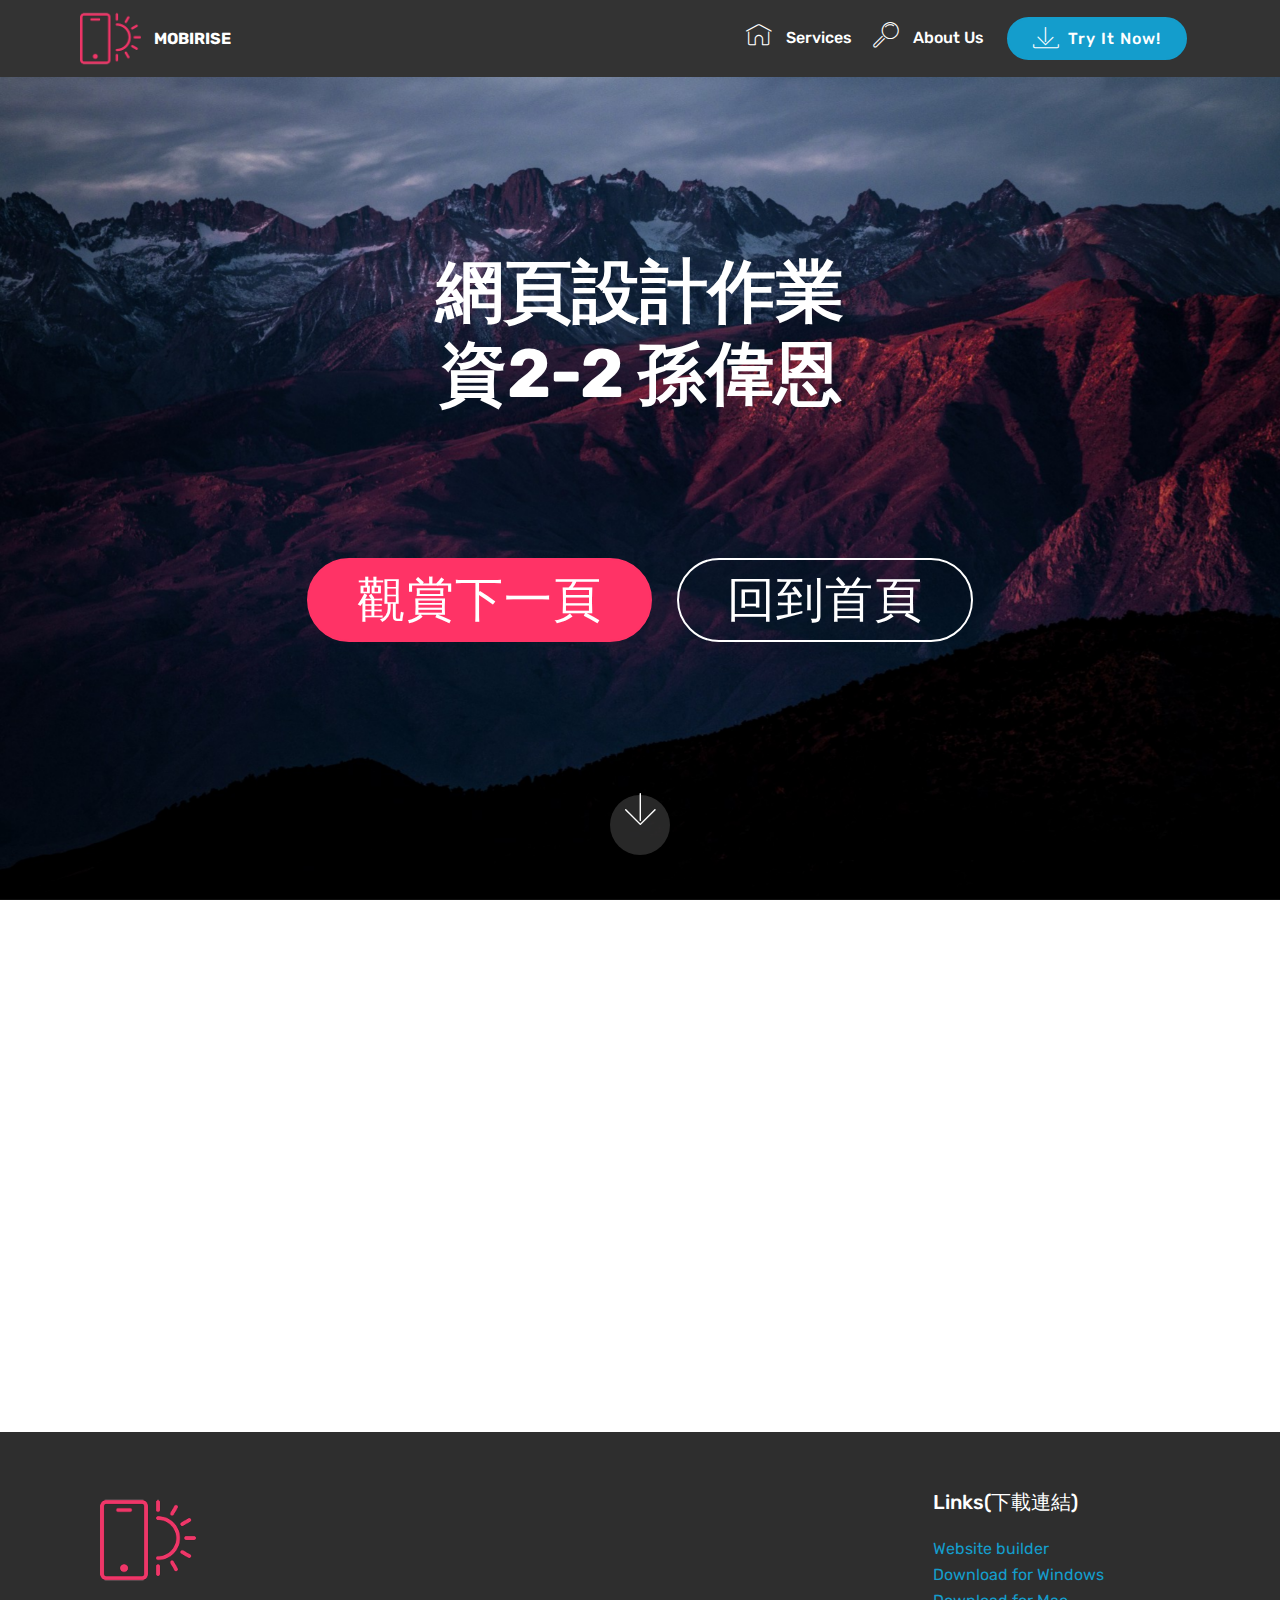
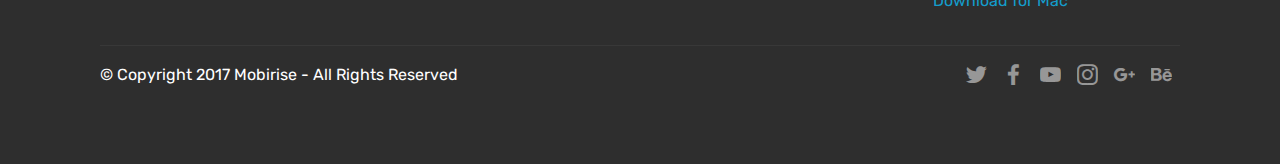
==== index.html @ 7e5f5935 "create github pages" ====
<!DOCTYPE html>
<html>
<head>
  <!-- Site made with Mobirise Website Builder v4.3.4, https://mobirise.com -->
  <meta charset="UTF-8">
  <meta http-equiv="X-UA-Compatible" content="IE=edge">
  <meta name="generator" content="Mobirise v4.3.4, mobirise.com">
  <meta name="viewport" content="width=device-width, initial-scale=1">
  <link rel="shortcut icon" href="assets/images/logo2.png" type="image/x-icon">
  <meta name="description" content="">
  <title>Home</title>
  <link rel="stylesheet" href="assets/web/assets/mobirise-icons/mobirise-icons.css">
  <link rel="stylesheet" href="assets/tether/tether.min.css">
  <link rel="stylesheet" href="assets/bootstrap/css/bootstrap.min.css">
  <link rel="stylesheet" href="assets/bootstrap/css/bootstrap-grid.min.css">
  <link rel="stylesheet" href="assets/bootstrap/css/bootstrap-reboot.min.css">
  <link rel="stylesheet" href="assets/socicon/css/styles.css">
  <link rel="stylesheet" href="assets/dropdown/css/style.css">
  <link rel="stylesheet" href="assets/theme/css/style.css">
  <link rel="stylesheet" href="assets/mobirise/css/mbr-additional.css" type="text/css">
  
  
  
</head>
<body>
<section class="menu cid-qy1KsmOvwh" once="menu" id="menu1-e" data-rv-view="147">

    

    <nav class="navbar navbar-expand beta-menu navbar-dropdown align-items-center navbar-fixed-top navbar-toggleable-sm">
        <button class="navbar-toggler navbar-toggler-right" type="button" data-toggle="collapse" data-target="#navbarSupportedContent" aria-controls="navbarSupportedContent" aria-expanded="false" aria-label="Toggle navigation">
            <div class="hamburger">
                <span></span>
                <span></span>
                <span></span>
                <span></span>
            </div>
        </button>
        <div class="menu-logo">
            <div class="navbar-brand">
                <span class="navbar-logo">
                    <a href="https://mobirise.com">
                         <img src="assets/images/logo2.png" alt="Mobirise" media-simple="true" style="height: 3.8rem;">
                    </a>
                </span>
                <span class="navbar-caption-wrap"><a class="navbar-caption text-white display-4" href="https://mobirise.com">
                        MOBIRISE
                    </a></span>
            </div>
        </div>
        <div class="collapse navbar-collapse" id="navbarSupportedContent">
            <ul class="navbar-nav nav-dropdown" data-app-modern-menu="true">
                <li class="nav-item">
                    <a class="nav-link link text-white display-4" href="https://mobirise.com">
                        <span class="mbri-home mbr-iconfont mbr-iconfont-btn"></span>
                        Services
                    </a>
                </li>
                <li class="nav-item">
                    <a class="nav-link link text-white display-4" href="https://mobirise.com">
                        <span class="mbri-search mbr-iconfont mbr-iconfont-btn"></span>
                        About Us
                    </a>
                </li>
            </ul>
            <div class="navbar-buttons mbr-section-btn">
                <a class="btn btn-sm btn-primary display-4" href="https://mobirise.com">
                    <span class="mbri-save mbr-iconfont mbr-iconfont-btn "></span>
                    Try It Now!
                </a>
            </div>
        </div>
    </nav>
</section>

<section class="engine"><a href="https://mobirise.co/g">how to create your own website</a></section><section class="cid-qy1KsnTY1E mbr-fullscreen mbr-parallax-background" id="header2-f" data-rv-view="149">

    

    

    <div class="container align-center">
        <div class="row justify-content-md-center">
            <div class="mbr-white col-md-10">
                <h1 class="mbr-section-title mbr-bold pb-3 mbr-fonts-style display-1">網頁設計作業<br>資2-2 孫偉恩<br><br></h1>
                
                <p class="mbr-text pb-3 mbr-fonts-style display-5"></p>
                <div class="mbr-section-btn"><a class="btn btn-md btn-secondary display-2" href="page1.html#slider2-i">觀賞下一頁</a>
                    <a class="btn btn-md btn-white-outline display-2" href="https://mobirise.com">回到首頁</a></div>
            </div>
        </div>
    </div>
    <div class="mbr-arrow hidden-sm-down" aria-hidden="true">
        <a href="#next">
            <i class="mbri-down mbr-iconfont"></i>
        </a>
    </div>
</section>

<section class="cid-qy1RGTD971" id="video1-m" data-rv-view="152">

    
    
    <figure class="mbr-figure align-center container">
        <div class="video-block" style="width: 66%;">
            <div><iframe class="mbr-embedded-video" src="https://www.youtube.com/embed/7FwPp7DI3oA?rel=0&amp;amp;showinfo=0&amp;autoplay=1&amp;loop=0" width="1280" height="720" frameborder="0" allowfullscreen></iframe></div>
        </div>
    </figure>
</section>

<section class="cid-qy1KsoAacs" id="footer1-g" data-rv-view="154">

    

    

    <div class="container">
        <div class="media-container-row content text-white">
            <div class="col-12 col-md-3">
                <div class="media-wrap">
                    <a href="https://mobirise.com/">
                        <img src="assets/images/logo2.png" alt="Mobirise" media-simple="true">
                    </a>
                </div>
            </div>
            <div class="col-12 col-md-3 mbr-fonts-style display-7">
                <h5 class="pb-3"></h5>
                <p class="mbr-text"></p>
            </div>
            <div class="col-12 col-md-3 mbr-fonts-style display-7">
                <h5 class="pb-3"></h5>
                <p class="mbr-text"></p>
            </div>
            <div class="col-12 col-md-3 mbr-fonts-style display-7">
                <h5 class="pb-3">
                    Links(下載連結)</h5>
                <p class="mbr-text">
                    <a class="text-primary" href="https://mobirise.com/">Website builder</a>
                    <br><a class="text-primary" href="https://mobirise.com/mobirise-free-win.zip">Download for Windows</a>
                    <br><a class="text-primary" href="https://mobirise.com/mobirise-free-mac.zip">Download for Mac</a>
                </p>
            </div>
        </div>
        <div class="footer-lower">
            <div class="media-container-row">
                <div class="col-sm-12">
                    <hr>
                </div>
            </div>
            <div class="media-container-row mbr-white">
                <div class="col-sm-6 copyright">
                    <p class="mbr-text mbr-fonts-style display-7">
                        © Copyright 2017 Mobirise - All Rights Reserved
                    </p>
                </div>
                <div class="col-md-6">
                    <div class="social-list align-right">
                        <div class="soc-item">
                            <a href="https://twitter.com/mobirise" target="_blank">
                                <span class="socicon-twitter socicon mbr-iconfont mbr-iconfont-social" media-simple="true"></span>
                            </a>
                        </div>
                        <div class="soc-item">
                            <a href="https://www.facebook.com/pages/Mobirise/1616226671953247" target="_blank">
                                <span class="socicon-facebook socicon mbr-iconfont mbr-iconfont-social" media-simple="true"></span>
                            </a>
                        </div>
                        <div class="soc-item">
                            <a href="https://www.youtube.com/c/mobirise" target="_blank">
                                <span class="socicon-youtube socicon mbr-iconfont mbr-iconfont-social" media-simple="true"></span>
                            </a>
                        </div>
                        <div class="soc-item">
                            <a href="https://instagram.com/mobirise" target="_blank">
                                <span class="socicon-instagram socicon mbr-iconfont mbr-iconfont-social" media-simple="true"></span>
                            </a>
                        </div>
                        <div class="soc-item">
                            <a href="https://plus.google.com/u/0/+Mobirise" target="_blank">
                                <span class="socicon-googleplus socicon mbr-iconfont mbr-iconfont-social" media-simple="true"></span>
                            </a>
                        </div>
                        <div class="soc-item">
                            <a href="https://www.behance.net/Mobirise" target="_blank">
                                <span class="socicon-behance socicon mbr-iconfont mbr-iconfont-social" media-simple="true"></span>
                            </a>
                        </div>
                    </div>
                </div>
            </div>
        </div>
    </div>
</section>


  <script src="assets/web/assets/jquery/jquery.min.js"></script>
  <script src="assets/popper/popper.min.js"></script>
  <script src="assets/tether/tether.min.js"></script>
  <script src="assets/bootstrap/js/bootstrap.min.js"></script>
  <script src="assets/dropdown/js/script.min.js"></script>
  <script src="assets/touch-swipe/jquery.touch-swipe.min.js"></script>
  <script src="assets/jarallax/jarallax.min.js"></script>
  <script src="assets/smooth-scroll/smooth-scroll.js"></script>
  <script src="assets/theme/js/script.js"></script>
  
  
</body>
</html>
---- assets/web/assets/mobirise-icons/mobirise-icons.css ----
@font-face {
  font-family: 'MobiriseIcons';
  src:  url('mobirise-icons.eot?spat4u');
  src:  url('mobirise-icons.eot?spat4u#iefix') format('embedded-opentype'),
    url('mobirise-icons.ttf?spat4u') format('truetype'),
    url('mobirise-icons.woff?spat4u') format('woff'),
    url('mobirise-icons.svg?spat4u#MobiriseIcons') format('svg');
  font-weight: normal;
  font-style: normal;
}

[class^="mbri-"], [class*=" mbri-"] {
  /* use !important to prevent issues with browser extensions that change fonts */
  font-family: MobiriseIcons !important;
  speak: none;
  font-style: normal;
  font-weight: normal;
  font-variant: normal;
  text-transform: none;
  line-height: 1;

  /* Better Font Rendering =========== */
  -webkit-font-smoothing: antialiased;
  -moz-osx-font-smoothing: grayscale;
}

.mbri-add-submenu:before {
  content: "\e900";
}
.mbri-alert:before {
  content: "\e901";
}
.mbri-align-center:before {
  content: "\e902";
}
.mbri-align-justify:before {
  content: "\e903";
}
.mbri-align-left:before {
  content: "\e904";
}
.mbri-align-right:before {
  content: "\e905";
}
.mbri-android:before {
  content: "\e906";
}
.mbri-apple:before {
  content: "\e907";
}
.mbri-arrow-down:before {
  content: "\e908";
}
.mbri-arrow-next:before {
  content: "\e909";
}
.mbri-arrow-prev:before {
  content: "\e90a";
}
.mbri-arrow-up:before {
  content: "\e90b";
}
.mbri-bold:before {
  content: "\e90c";
}
.mbri-bookmark:before {
  content: "\e90d";
}
.mbri-bootstrap:before {
  content: "\e90e";
}
.mbri-briefcase:before {
  content: "\e90f";
}
.mbri-browse:before {
  content: "\e910";
}
.mbri-bulleted-list:before {
  content: "\e911";
}
.mbri-calendar:before {
  content: "\e912";
}
.mbri-camera:before {
  content: "\e913";
}
.mbri-cart-add:before {
  content: "\e914";
}
.mbri-cart-full:before {
  content: "\e915";
}
.mbri-cash:before {
  content: "\e916";
}
.mbri-change-style:before {
  content: "\e917";
}
.mbri-chat:before {
  content: "\e918";
}
.mbri-clock:before {
  content: "\e919";
}
.mbri-close:before {
  content: "\e91a";
}
.mbri-cloud:before {
  content: "\e91b";
}
.mbri-code:before {
  content: "\e91c";
}
.mbri-contact-form:before {
  content: "\e91d";
}
.mbri-credit-card:before {
  content: "\e91e";
}
.mbri-cursor-click:before {
  content: "\e91f";
}
.mbri-cust-feedback:before {
  content: "\e920";
}
.mbri-database:before {
  content: "\e921";
}
.mbri-delivery:before {
  content: "\e922";
}
.mbri-desktop:before {
  content: "\e923";
}
.mbri-devices:before {
  content: "\e924";
}
.mbri-down:before {
  content: "\e925";
}
.mbri-download:before {
  content: "\e989";
}
.mbri-drag-n-drop:before {
  content: "\e927";
}
.mbri-drag-n-drop2:before {
  content: "\e928";
}
.mbri-edit:before {
  content: "\e929";
}
.mbri-edit2:before {
  content: "\e92a";
}
.mbri-error:before {
  content: "\e92b";
}
.mbri-extension:before {
  content: "\e92c";
}
.mbri-features:before {
  content: "\e92d";
}
.mbri-file:before {
  content: "\e92e";
}
.mbri-flag:before {
  content: "\e92f";
}
.mbri-folder:before {
  content: "\e930";
}
.mbri-gift:before {
  content: "\e931";
}
.mbri-github:before {
  content: "\e932";
}
.mbri-globe:before {
  content: "\e933";
}
.mbri-globe-2:before {
  content: "\e934";
}
.mbri-growing-chart:before {
  content: "\e935";
}
.mbri-hearth:before {
  content: "\e936";
}
.mbri-help:before {
  content: "\e937";
}
.mbri-home:before {
  content: "\e938";
}
.mbri-hot-cup:before {
  content: "\e939";
}
.mbri-idea:before {
  content: "\e93a";
}
.mbri-image-gallery:before {
  content: "\e93b";
}
.mbri-image-slider:before {
  content: "\e93c";
}
.mbri-info:before {
  content: "\e93d";
}
.mbri-italic:before {
  content: "\e93e";
}
.mbri-key:before {
  content: "\e93f";
}
.mbri-laptop:before {
  content: "\e940";
}
.mbri-layers:before {
  content: "\e941";
}
.mbri-left-right:before {
  content: "\e942";
}
.mbri-left:before {
  content: "\e943";
}
.mbri-letter:before {
  content: "\e944";
}
.mbri-like:before {
  content: "\e945";
}
.mbri-link:before {
  content: "\e946";
}
.mbri-lock:before {
  content: "\e947";
}
.mbri-login:before {
  content: "\e948";
}
.mbri-logout:before {
  content: "\e949";
}
.mbri-magic-stick:before {
  content: "\e94a";
}
.mbri-map-pin:before {
  content: "\e94b";
}
.mbri-menu:before {
  content: "\e94c";
}
.mbri-mobile:before {
  content: "\e94d";
}
.mbri-mobile2:before {
  content: "\e94e";
}
.mbri-mobirise:before {
  content: "\e94f";
}
.mbri-more-horizontal:before {
  content: "\e950";
}
.mbri-more-vertical:before {
  content: "\e951";
}
.mbri-music:before {
  content: "\e952";
}
.mbri-new-file:before {
  content: "\e953";
}
.mbri-numbered-list:before {
  content: "\e954";
}
.mbri-opened-folder:before {
  content: "\e955";
}
.mbri-pages:before {
  content: "\e956";
}
.mbri-paper-plane:before {
  content: "\e957";
}
.mbri-paperclip:before {
  content: "\e958";
}
.mbri-photo:before {
  content: "\e959";
}
.mbri-photos:before {
  content: "\e95a";
}
.mbri-pin:before {
  content: "\e95b";
}
.mbri-play:before {
  content: "\e95c";
}
.mbri-plus:before {
  content: "\e95d";
}
.mbri-preview:before {
  content: "\e95e";
}
.mbri-print:before {
  content: "\e95f";
}
.mbri-protect:before {
  content: "\e960";
}
.mbri-question:before {
  content: "\e961";
}
.mbri-quote-left:before {
  content: "\e962";
}
.mbri-quote-right:before {
  content: "\e963";
}
.mbri-refresh:before {
  content: "\e964";
}
.mbri-responsive:before {
  content: "\e965";
}
.mbri-right:before {
  content: "\e966";
}
.mbri-rocket:before {
  content: "\e967";
}
.mbri-sad-face:before {
  content: "\e968";
}
.mbri-sale:before {
  content: "\e969";
}
.mbri-save:before {
  content: "\e96a";
}
.mbri-search:before {
  content: "\e96b";
}
.mbri-setting:before {
  content: "\e96c";
}
.mbri-setting2:before {
  content: "\e96d";
}
.mbri-setting3:before {
  content: "\e96e";
}
.mbri-share:before {
  content: "\e96f";
}
.mbri-shopping-bag:before {
  content: "\e970";
}
.mbri-shopping-basket:before {
  content: "\e971";
}
.mbri-shopping-cart:before {
  content: "\e972";
}
.mbri-sites:before {
  content: "\e973";
}
.mbri-smile-face:before {
  content: "\e974";
}
.mbri-speed:before {
  content: "\e975";
}
.mbri-star:before {
  content: "\e976";
}
.mbri-success:before {
  content: "\e977";
}
.mbri-sun:before {
  content: "\e978";
}
.mbri-sun2:before {
  content: "\e979";
}
.mbri-tablet:before {
  content: "\e97a";
}
.mbri-tablet-vertical:before {
  content: "\e97b";
}
.mbri-target:before {
  content: "\e97c";
}
.mbri-timer:before {
  content: "\e97d";
}
.mbri-to-ftp:before {
  content: "\e97e";
}
.mbri-to-local-drive:before {
  content: "\e97f";
}
.mbri-touch-swipe:before {
  content: "\e980";
}
.mbri-touch:before {
  content: "\e981";
}
.mbri-trash:before {
  content: "\e982";
}
.mbri-underline:before {
  content: "\e983";
}
.mbri-unlink:before {
  content: "\e984";
}
.mbri-unlock:before {
  content: "\e985";
}
.mbri-up-down:before {
  content: "\e986";
}
.mbri-up:before {
  content: "\e987";
}
.mbri-update:before {
  content: "\e988";
}
.mbri-upload:before {
 content: "\e926"; 
}
.mbri-user:before {
  content: "\e98a";
}
.mbri-user2:before {
  content: "\e98b";
}
.mbri-users:before {
  content: "\e98c";
}
.mbri-video:before {
  content: "\e98d";
}
.mbri-video-play:before {
  content: "\e98e";
}
.mbri-watch:before {
  content: "\e98f";
}
.mbri-website-theme:before {
  content: "\e990";
}
.mbri-wifi:before {
  content: "\e991";
}
.mbri-windows:before {
  content: "\e992";
}
.mbri-zoom-out:before {
  content: "\e993";
}
.mbri-redo:before {
  content: "\e994";
}
.mbri-undo:before {
  content: "\e995";
}
---- assets/socicon/css/styles.css ----
@charset "UTF-8";

@font-face {
  font-family: "socicon";
  src:url("../fonts/socicon.eot");
  src:url("../fonts/socicon.eot?#iefix") format("embedded-opentype"),
    url("../fonts/socicon.woff") format("woff"),
    url("../fonts/socicon.ttf") format("truetype"),
    url("../fonts/socicon.svg#socicon") format("svg");
  font-weight: normal;
  font-style: normal;

}

[data-icon]:before {
  font-family: "socicon" !important;
  content: attr(data-icon);
  font-style: normal !important;
  font-weight: normal !important;
  font-variant: normal !important;
  text-transform: none !important;
  speak: none;
  line-height: 1;
  -webkit-font-smoothing: antialiased;
  -moz-osx-font-smoothing: grayscale;
}

[class^="socicon-"]:before,
[class*=" socicon-"]:before {
  font-family: "socicon" !important;
  font-style: normal !important;
  font-weight: normal !important;
  font-variant: normal !important;
  text-transform: none !important;
  speak: none;
  line-height: 1;
  -webkit-font-smoothing: antialiased;
  -moz-osx-font-smoothing: grayscale;
}

.socicon-modelmayhem:before {
  content: "\e000";
}
.socicon-mixcloud:before {
  content: "\e001";
}
.socicon-drupal:before {
  content: "\e002";
}
.socicon-swarm:before {
  content: "\e003";
}
.socicon-istock:before {
  content: "\e004";
}
.socicon-yammer:before {
  content: "\e005";
}
.socicon-ello:before {
  content: "\e006";
}
.socicon-stackoverflow:before {
  content: "\e007";
}
.socicon-persona:before {
  content: "\e008";
}
.socicon-triplej:before {
  content: "\e009";
}
.socicon-houzz:before {
  content: "\e00a";
}
.socicon-rss:before {
  content: "\e00b";
}
.socicon-paypal:before {
  content: "\e00c";
}
.socicon-odnoklassniki:before {
  content: "\e00d";
}
.socicon-airbnb:before {
  content: "\e00e";
}
.socicon-periscope:before {
  content: "\e00f";
}
.socicon-outlook:before {
  content: "\e010";
}
.socicon-coderwall:before {
  content: "\e011";
}
.socicon-tripadvisor:before {
  content: "\e012";
}
.socicon-appnet:before {
  content: "\e013";
}
.socicon-goodreads:before {
  content: "\e014";
}
.socicon-tripit:before {
  content: "\e015";
}
.socicon-lanyrd:before {
  content: "\e016";
}
.socicon-slideshare:before {
  content: "\e017";
}
.socicon-buffer:before {
  content: "\e018";
}
.socicon-disqus:before {
  content: "\e019";
}
.socicon-vkontakte:before {
  content: "\e01a";
}
.socicon-whatsapp:before {
  content: "\e01b";
}
.socicon-patreon:before {
  content: "\e01c";
}
.socicon-storehouse:before {
  content: "\e01d";
}
.socicon-pocket:before {
  content: "\e01e";
}
.socicon-mail:before {
  content: "\e01f";
}
.socicon-blogger:before {
  content: "\e020";
}
.socicon-technorati:before {
  content: "\e021";
}
.socicon-reddit:before {
  content: "\e022";
}
.socicon-dribbble:before {
  content: "\e023";
}
.socicon-stumbleupon:before {
  content: "\e024";
}
.socicon-digg:before {
  content: "\e025";
}
.socicon-envato:before {
  content: "\e026";
}
.socicon-behance:before {
  content: "\e027";
}
.socicon-delicious:before {
  content: "\e028";
}
.socicon-deviantart:before {
  content: "\e029";
}
.socicon-forrst:before {
  content: "\e02a";
}
.socicon-play:before {
  content: "\e02b";
}
.socicon-zerply:before {
  content: "\e02c";
}
.socicon-wikipedia:before {
  content: "\e02d";
}
.socicon-apple:before {
  content: "\e02e";
}
.socicon-flattr:before {
  content: "\e02f";
}
.socicon-github:before {
  content: "\e030";
}
.socicon-renren:before {
  content: "\e031";
}
.socicon-friendfeed:before {
  content: "\e032";
}
.socicon-newsvine:before {
  content: "\e033";
}
.socicon-identica:before {
  content: "\e034";
}
.socicon-bebo:before {
  content: "\e035";
}
.socicon-zynga:before {
  content: "\e036";
}
.socicon-steam:before {
  content: "\e037";
}
.socicon-xbox:before {
  content: "\e038";
}
.socicon-windows:before {
  content: "\e039";
}
.socicon-qq:before {
  content: "\e03a";
}
.socicon-douban:before {
  content: "\e03b";
}
.socicon-meetup:before {
  content: "\e03c";
}
.socicon-playstation:before {
  content: "\e03d";
}
.socicon-android:before {
  content: "\e03e";
}
.socicon-snapchat:before {
  content: "\e03f";
}
.socicon-twitter:before {
  content: "\e040";
}
.socicon-facebook:before {
  content: "\e041";
}
.socicon-googleplus:before {
  content: "\e042";
}
.socicon-pinterest:before {
  content: "\e043";
}
.socicon-foursquare:before {
  content: "\e044";
}
.socicon-yahoo:before {
  content: "\e045";
}
.socicon-skype:before {
  content: "\e046";
}
.socicon-yelp:before {
  content: "\e047";
}
.socicon-feedburner:before {
  content: "\e048";
}
.socicon-linkedin:before {
  content: "\e049";
}
.socicon-viadeo:before {
  content: "\e04a";
}
.socicon-xing:before {
  content: "\e04b";
}
.socicon-myspace:before {
  content: "\e04c";
}
.socicon-soundcloud:before {
  content: "\e04d";
}
.socicon-spotify:before {
  content: "\e04e";
}
.socicon-grooveshark:before {
  content: "\e04f";
}
.socicon-lastfm:before {
  content: "\e050";
}
.socicon-youtube:before {
  content: "\e051";
}
.socicon-vimeo:before {
  content: "\e052";
}
.socicon-dailymotion:before {
  content: "\e053";
}
.socicon-vine:before {
  content: "\e054";
}
.socicon-flickr:before {
  content: "\e055";
}
.socicon-500px:before {
  content: "\e056";
}
.socicon-wordpress:before {
  content: "\e058";
}
.socicon-tumblr:before {
  content: "\e059";
}
.socicon-twitch:before {
  content: "\e05a";
}
.socicon-8tracks:before {
  content: "\e05b";
}
.socicon-amazon:before {
  content: "\e05c";
}
.socicon-icq:before {
  content: "\e05d";
}
.socicon-smugmug:before {
  content: "\e05e";
}
.socicon-ravelry:before {
  content: "\e05f";
}
.socicon-weibo:before {
  content: "\e060";
}
.socicon-baidu:before {
  content: "\e061";
}
.socicon-angellist:before {
  content: "\e062";
}
.socicon-ebay:before {
  content: "\e063";
}
.socicon-imdb:before {
  content: "\e064";
}
.socicon-stayfriends:before {
  content: "\e065";
}
.socicon-residentadvisor:before {
  content: "\e066";
}
.socicon-google:before {
  content: "\e067";
}
.socicon-yandex:before {
  content: "\e068";
}
.socicon-sharethis:before {
  content: "\e069";
}
.socicon-bandcamp:before {
  content: "\e06a";
}
.socicon-itunes:before {
  content: "\e06b";
}
.socicon-deezer:before {
  content: "\e06c";
}
.socicon-telegram:before {
  content: "\e06e";
}
.socicon-openid:before {
  content: "\e06f";
}
.socicon-amplement:before {
  content: "\e070";
}
.socicon-viber:before {
  content: "\e071";
}
.socicon-zomato:before {
  content: "\e072";
}
.socicon-draugiem:before {
  content: "\e074";
}
.socicon-endomodo:before {
  content: "\e075";
}
.socicon-filmweb:before {
  content: "\e076";
}
.socicon-stackexchange:before {
  content: "\e077";
}
.socicon-wykop:before {
  content: "\e078";
}
.socicon-teamspeak:before {
  content: "\e079";
}
.socicon-teamviewer:before {
  content: "\e07a";
}
.socicon-ventrilo:before {
  content: "\e07b";
}
.socicon-younow:before {
  content: "\e07c";
}
.socicon-raidcall:before {
  content: "\e07d";
}
.socicon-mumble:before {
  content: "\e07e";
}
.socicon-medium:before {
  content: "\e06d";
}
.socicon-bebee:before {
  content: "\e07f";
}
.socicon-hitbox:before {
  content: "\e080";
}
.socicon-reverbnation:before {
  content: "\e081";
}
.socicon-formulr:before {
  content: "\e082";
}
.socicon-instagram:before {
  content: "\e057";
}
.socicon-battlenet:before {
  content: "\e083";
}
.socicon-chrome:before {
  content: "\e084";
}
.socicon-discord:before {
  content: "\e086";
}
.socicon-issuu:before {
  content: "\e087";
}
.socicon-macos:before {
  content: "\e088";
}
.socicon-firefox:before {
  content: "\e089";
}
.socicon-opera:before {
  content: "\e08d";
}
.socicon-keybase:before {
  content: "\e090";
}
.socicon-alliance:before {
  content: "\e091";
}
.socicon-livejournal:before {
  content: "\e092";
}
.socicon-googlephotos:before {
  content: "\e093";
}
.socicon-horde:before {
  content: "\e094";
}
.socicon-etsy:before {
  content: "\e095";
}
.socicon-zapier:before {
  content: "\e096";
}
.socicon-google-scholar:before {
  content: "\e097";
}
.socicon-researchgate:before {
  content: "\e098";
}
.socicon-wechat:before {
  content: "\e099";
}
.socicon-strava:before {
  content: "\e09a";
}
.socicon-line:before {
  content: "\e09b";
}
.socicon-lyft:before {
  content: "\e09c";
}
.socicon-uber:before {
  content: "\e09d";
}
.socicon-songkick:before {
  content: "\e09e";
}
.socicon-viewbug:before {
  content: "\e09f";
}
.socicon-googlegroups:before {
  content: "\e0a0";
}
.socicon-quora:before {
  content: "\e073";
}
.socicon-diablo:before {
  content: "\e085";
}
.socicon-blizzard:before {
  content: "\e0a1";
}
.socicon-hearthstone:before {
  content: "\e08b";
}
.socicon-heroes:before {
  content: "\e08a";
}
.socicon-overwatch:before {
  content: "\e08c";
}
.socicon-warcraft:before {
  content: "\e08e";
}
.socicon-starcraft:before {
  content: "\e08f";
}
.socicon-beam:before {
  content: "\e0a2";
}
.socicon-curse:before {
  content: "\e0a3";
}
.socicon-player:before {
  content: "\e0a4";
}
.socicon-streamjar:before {
  content: "\e0a5";
}
.socicon-nintendo:before {
  content: "\e0a6";
}
.socicon-hellocoton:before {
  content: "\e0a7";
}
---- assets/dropdown/css/style.css ----
.navbar-dropdown {
  left: 0;
  padding: 0;
  position: absolute;
  right: 0;
  top: 0;
  transition: all 0.45s ease;
  z-index: 1030;
  background: #282828; }
  .navbar-dropdown .navbar-logo {
    margin-right: 0.8rem;
    transition: margin 0.3s ease-in-out;
    vertical-align: middle; }
    .navbar-dropdown .navbar-logo img {
      height: 3.125rem;
      transition: all 0.3s ease-in-out; }
    .navbar-dropdown .navbar-logo.mbr-iconfont {
      font-size: 3.125rem;
      line-height: 3.125rem; }
  .navbar-dropdown .navbar-caption {
    font-weight: 700;
    white-space: normal;
    vertical-align: -4px;
    line-height: 3.125rem !important; }
    .navbar-dropdown .navbar-caption, .navbar-dropdown .navbar-caption:hover {
      color: inherit;
      text-decoration: none; }
  .navbar-dropdown .mbr-iconfont + .navbar-caption {
    vertical-align: -1px; }
  .navbar-dropdown.navbar-fixed-top {
    position: fixed; }
  .navbar-dropdown .navbar-brand span {
    vertical-align: -4px; }
  .navbar-dropdown.bg-color.transparent {
    background: none; }
  .navbar-dropdown.navbar-short .navbar-brand {
    padding: 0.625rem 0; }
    .navbar-dropdown.navbar-short .navbar-brand span {
      vertical-align: -1px; }
  .navbar-dropdown.navbar-short .navbar-caption {
    line-height: 2.375rem !important;
    vertical-align: -2px; }
  .navbar-dropdown.navbar-short .navbar-logo {
    margin-right: 0.5rem; }
    .navbar-dropdown.navbar-short .navbar-logo img {
      height: 2.375rem; }
    .navbar-dropdown.navbar-short .navbar-logo.mbr-iconfont {
      font-size: 2.375rem;
      line-height: 2.375rem; }
  .navbar-dropdown.navbar-short .mbr-table-cell {
    height: 3.625rem; }
  .navbar-dropdown .navbar-close {
    left: 0.6875rem;
    position: fixed;
    top: 0.75rem;
    z-index: 1000; }
  .navbar-dropdown .hamburger-icon {
    content: "";
    display: inline-block;
    vertical-align: middle;
    width: 16px;
    -webkit-box-shadow: 0 -6px 0 1px #282828,0 0 0 1px #282828,0 6px 0 1px #282828;
    -moz-box-shadow: 0 -6px 0 1px #282828,0 0 0 1px #282828,0 6px 0 1px #282828;
    box-shadow: 0 -6px 0 1px #282828,0 0 0 1px #282828,0 6px 0 1px #282828; }

.dropdown-menu .dropdown-toggle[data-toggle="dropdown-submenu"]::after {
  border-bottom: 0.35em solid transparent;
  border-left: 0.35em solid;
  border-right: 0;
  border-top: 0.35em solid transparent;
  margin-left: 0.3rem; }

.dropdown-menu .dropdown-item:focus {
  outline: 0; }

.nav-dropdown {
  font-size: 0.75rem;
  font-weight: 500;
  height: auto !important; }
  .nav-dropdown .nav-btn {
    padding-left: 1rem; }
  .nav-dropdown .link {
    margin: .667em 1.667em;
    font-weight: 500;
    padding: 0;
    transition: color .2s ease-in-out; }
    .nav-dropdown .link.dropdown-toggle {
      margin-right: 2.583em; }
      .nav-dropdown .link.dropdown-toggle::after {
        margin-left: .25rem;
        border-top: 0.35em solid;
        border-right: 0.35em solid transparent;
        border-left: 0.35em solid transparent;
        border-bottom: 0; }
      .nav-dropdown .link.dropdown-toggle[aria-expanded="true"] {
        margin: 0;
        padding: 0.667em 3.263em  0.667em 1.667em; }
  .nav-dropdown .link::after,
  .nav-dropdown .dropdown-item::after {
    color: inherit; }
  .nav-dropdown .btn {
    font-size: 0.75rem;
    font-weight: 700;
    letter-spacing: 0;
    margin-bottom: 0;
    padding-left: 1.25rem;
    padding-right: 1.25rem; }
  .nav-dropdown .dropdown-menu {
    border-radius: 0;
    border: 0;
    left: 0;
    margin: 0;
    padding-bottom: 1.25rem;
    padding-top: 1.25rem;
    position: relative; }
  .nav-dropdown .dropdown-submenu {
    margin-left: 0.125rem;
    top: 0; }
  .nav-dropdown .dropdown-item {
    font-weight: 500;
    line-height: 2;
    padding: 0.3846em 4.615em 0.3846em 1.5385em;
    position: relative;
    transition: color .2s ease-in-out, background-color .2s ease-in-out; }
    .nav-dropdown .dropdown-item::after {
      margin-top: -0.3077em;
      position: absolute;
      right: 1.1538em;
      top: 50%; }
    .nav-dropdown .dropdown-item:focus, .nav-dropdown .dropdown-item:hover {
      background: none; }

@media (max-width: 767px) {
  .nav-dropdown.navbar-toggleable-sm {
    bottom: 0;
    display: none;
    left: 0;
    overflow-x: hidden;
    position: fixed;
    top: 0;
    transform: translateX(-100%);
    -ms-transform: translateX(-100%);
    -webkit-transform: translateX(-100%);
    width: 18.75rem;
    z-index: 999; } }
.nav-dropdown.navbar-toggleable-xl {
  bottom: 0;
  display: none;
  left: 0;
  overflow-x: hidden;
  position: fixed;
  top: 0;
  transform: translateX(-100%);
  -ms-transform: translateX(-100%);
  -webkit-transform: translateX(-100%);
  width: 18.75rem;
  z-index: 999; }

.nav-dropdown-sm {
  display: block !important;
  overflow-x: hidden;
  overflow: auto;
  padding-top: 3.875rem; }
  .nav-dropdown-sm::after {
    content: "";
    display: block;
    height: 3rem;
    width: 100%; }
  .nav-dropdown-sm.collapse.in ~ .navbar-close {
    display: block !important; }
  .nav-dropdown-sm.collapsing, .nav-dropdown-sm.collapse.in {
    transform: translateX(0);
    -ms-transform: translateX(0);
    -webkit-transform: translateX(0);
    transition: all 0.25s ease-out;
    -webkit-transition: all 0.25s ease-out;
    background: #282828; }
  .nav-dropdown-sm.collapsing[aria-expanded="false"] {
    transform: translateX(-100%);
    -ms-transform: translateX(-100%);
    -webkit-transform: translateX(-100%); }
  .nav-dropdown-sm .nav-item {
    display: block;
    margin-left: 0 !important;
    padding-left: 0; }
  .nav-dropdown-sm .link,
  .nav-dropdown-sm .dropdown-item {
    border-top: 1px dotted rgba(255, 255, 255, 0.1);
    font-size: 0.8125rem;
    line-height: 1.6;
    margin: 0 !important;
    padding: 0.875rem 2.4rem 0.875rem 1.5625rem !important;
    position: relative;
    white-space: normal; }
    .nav-dropdown-sm .link:focus, .nav-dropdown-sm .link:hover,
    .nav-dropdown-sm .dropdown-item:focus,
    .nav-dropdown-sm .dropdown-item:hover {
      background: rgba(0, 0, 0, 0.2) !important;
      color: #c0a375; }
  .nav-dropdown-sm .nav-btn {
    position: relative;
    padding: 1.5625rem 1.5625rem 0 1.5625rem; }
    .nav-dropdown-sm .nav-btn::before {
      border-top: 1px dotted rgba(255, 255, 255, 0.1);
      content: "";
      left: 0;
      position: absolute;
      top: 0;
      width: 100%; }
    .nav-dropdown-sm .nav-btn + .nav-btn {
      padding-top: 0.625rem; }
      .nav-dropdown-sm .nav-btn + .nav-btn::before {
        display: none; }
  .nav-dropdown-sm .btn {
    padding: 0.625rem 0; }
  .nav-dropdown-sm .dropdown-toggle[data-toggle="dropdown-submenu"]::after {
    margin-left: .25rem;
    border-top: 0.35em solid;
    border-right: 0.35em solid transparent;
    border-left: 0.35em solid transparent;
    border-bottom: 0; }
  .nav-dropdown-sm .dropdown-toggle[data-toggle="dropdown-submenu"][aria-expanded="true"]::after {
    border-top: 0;
    border-right: 0.35em solid transparent;
    border-left: 0.35em solid transparent;
    border-bottom: 0.35em solid; }
  .nav-dropdown-sm .dropdown-menu {
    margin: 0;
    padding: 0;
    position: relative;
    top: 0;
    left: 0;
    width: 100%;
    border: 0;
    float: none;
    border-radius: 0;
    background: none; }
  .nav-dropdown-sm .dropdown-submenu {
    left: 100%;
    margin-left: 0.125rem;
    margin-top: -1.25rem;
    top: 0; }

.navbar-toggleable-sm .nav-dropdown .dropdown-menu {
  position: absolute; }

.navbar-toggleable-sm .nav-dropdown .dropdown-submenu {
  left: 100%;
  margin-left: 0.125rem;
  margin-top: -1.25rem;
  top: 0; }

.navbar-toggleable-sm.opened .nav-dropdown .dropdown-menu {
  position: relative; }

.navbar-toggleable-sm.opened .nav-dropdown .dropdown-submenu {
  left: 0;
  margin-left: 00rem;
  margin-top: 0rem;
  top: 0; }

.is-builder .nav-dropdown.collapsing {
  transition: none !important; }

/*# sourceMappingURL=style.css.map */
---- assets/theme/css/style.css ----
/*!
 * Mobirise v4 theme (https://mobirise.com/)
 * Copyright 2017 Mobirise
 */
section {
  background-color: #eeeeee; }

section,
.container,
.container-fluid {
  position: relative;
  word-wrap: break-word; }

a.mbr-iconfont:hover {
  text-decoration: none; }

.article .lead p, .article .lead ul, .article .lead ol, .article .lead pre, .article .lead blockquote {
  margin-bottom: 0; }

a {
  font-style: normal;
  font-weight: 400;
  cursor: pointer; }
  a, a:hover {
    text-decoration: none; }

figure {
  margin-bottom: 0; }

body {
  color: #232323; }

h1, h2, h3, h4, h5, h6,
.h1, .h2, .h3, .h4, .h5, .h6,
.display-1, .display-2, .display-3, .display-4 {
  line-height: 1;
  word-break: break-word;
  word-wrap: break-word; }

b, strong {
  font-weight: bold; }

blockquote {
  padding: 10px 0 10px 20px;
  position: relative;
  border-left: 2px solid;
  border-color: #ff3366; }

input:-webkit-autofill, input:-webkit-autofill:hover, input:-webkit-autofill:focus, input:-webkit-autofill:active {
  transition-delay: 9999s;
  transition-property: background-color, color; }

textarea[type="hidden"] {
  display: none; }

body {
  position: relative; }

section {
  background-position: 50% 50%;
  background-repeat: no-repeat;
  background-size: cover; }
  section .mbr-background-video,
  section .mbr-background-video-preview {
    position: absolute;
    bottom: 0;
    left: 0;
    right: 0;
    top: 0; }

.hidden {
  visibility: hidden; }

.mbr-z-index20 {
  z-index: 20; }

/*! Base colors */
.mbr-white {
  color: #ffffff; }

.mbr-black {
  color: #000000; }

.mbr-bg-white {
  background-color: #ffffff; }

.mbr-bg-black {
  background-color: #000000; }

/*! Text-aligns */
.align-left {
  text-align: left; }

.align-center {
  text-align: center; }

.align-right {
  text-align: right; }

@media (max-width: 767px) {
  .align-left, .align-center, .align-right, .mbr-section-btn, .mbr-section-title {
    text-align: center; } }
/*! Font-weight  */
.mbr-light {
  font-weight: 300; }

.mbr-regular {
  font-weight: 400; }

.mbr-semibold {
  font-weight: 500; }

.mbr-bold {
  font-weight: 700; }

/*! Media  */
.media-size-item {
  -webkit-flex: 1 1 auto;
  -moz-flex: 1 1 auto;
  -ms-flex: 1 1 auto;
  -o-flex: 1 1 auto;
  flex: 1 1 auto; }

.media-content {
  -webkit-flex-basis: 100%;
  flex-basis: 100%; }

.media-container-row {
  display: -ms-flexbox;
  display: -webkit-flex;
  display: flex;
  -webkit-flex-direction: row;
  -ms-flex-direction: row;
  flex-direction: row;
  -webkit-flex-wrap: wrap;
  -ms-flex-wrap: wrap;
  flex-wrap: wrap;
  -webkit-justify-content: center;
  -ms-flex-pack: center;
  justify-content: center;
  -webkit-align-content: center;
  -ms-flex-line-pack: center;
  align-content: center;
  -webkit-align-items: start;
  -ms-flex-align: start;
  align-items: start; }
  .media-container-row .media-size-item {
    width: 400px; }

.media-container-column {
  display: -ms-flexbox;
  display: -webkit-flex;
  display: flex;
  -webkit-flex-direction: column;
  -ms-flex-direction: column;
  flex-direction: column;
  -webkit-flex-wrap: wrap;
  -ms-flex-wrap: wrap;
  flex-wrap: wrap;
  -webkit-justify-content: center;
  -ms-flex-pack: center;
  justify-content: center;
  -webkit-align-content: center;
  -ms-flex-line-pack: center;
  align-content: center;
  -webkit-align-items: stretch;
  -ms-flex-align: stretch;
  align-items: stretch; }
  .media-container-column > * {
    width: 100%; }

@media (min-width: 992px) {
  .media-container-row {
    -webkit-flex-wrap: nowrap;
    -ms-flex-wrap: nowrap;
    flex-wrap: nowrap; } }
figure {
  overflow: hidden; }

figure[mbr-media-size] {
  transition: width 0.1s; }

.mbr-figure img, .mbr-figure iframe {
  display: block;
  width: 100%; }

.card {
  background-color: transparent;
  border: none; }

.card-img {
  text-align: center;
  flex-shrink: 0; }

.media {
  max-width: 100%;
  margin: 0 auto; }

.mbr-figure {
  -ms-flex-item-align: center;
  -ms-grid-row-align: center;
  -webkit-align-self: center;
  align-self: center; }

.media-container > div {
  max-width: 100%; }

.mbr-figure img, .card-img img {
  width: 100%; }

@media (max-width: 991px) {
  .media-size-item {
    width: auto !important; }

  .media {
    width: auto; }

  .mbr-figure {
    width: 100% !important; } }
/*! Buttons */
.mbr-section-btn {
  margin-left: -.25rem;
  margin-right: -.25rem;
  font-size: 0; }

nav .mbr-section-btn {
  margin-left: 0rem;
  margin-right: 0rem; }

/*! Btn icon margin */
.btn .mbr-iconfont, .btn.btn-sm .mbr-iconfont {
  cursor: pointer;
  margin-right: 0.5rem; }

.btn.btn-md .mbr-iconfont, .btn.btn-md .mbr-iconfont {
  margin-right: 0.8rem; }

.mbr-regular {
  font-weight: 400; }

.mbr-semibold {
  font-weight: 500; }

.mbr-bold {
  font-weight: 700; }

[type="submit"] {
  -webkit-appearance: none; }

/*! Full-screen */
.mbr-fullscreen .mbr-overlay {
  min-height: 100vh; }

.mbr-fullscreen {
  display: flex;
  display: -webkit-flex;
  display: -moz-flex;
  display: -ms-flex;
  display: -o-flex;
  align-items: center;
  -webkit-align-items: center;
  min-height: 100vh;
  padding-top: 3rem;
  padding-bottom: 3rem; }

/*! Map */
.map {
  height: 25rem;
  position: relative; }
  .map iframe {
    width: 100%;
    height: 100%; }

/* Form */
.form-asterisk {
  font-family: initial;
  position: absolute;
  top: -2px;
  font-weight: normal; }

/*! Scroll to top arrow */
.mbr-arrow-up {
  bottom: 25px;
  right: 90px;
  position: fixed;
  text-align: right;
  z-index: 5000;
  color: #ffffff;
  font-size: 32px;
  transform: rotate(180deg);
  -webkit-transform: rotate(180deg); }

.mbr-arrow-up a {
  background: rgba(0, 0, 0, 0.2);
  border-radius: 3px;
  color: #fff;
  display: inline-block;
  height: 60px;
  width: 60px;
  outline-style: none !important;
  position: relative;
  text-decoration: none;
  transition: all .3s ease-in-out;
  cursor: pointer;
  text-align: center; }
  .mbr-arrow-up a:hover {
    background-color: rgba(0, 0, 0, 0.4); }
  .mbr-arrow-up a i {
    line-height: 60px; }

.mbr-arrow-up-icon {
  display: block;
  color: #fff; }

.mbr-arrow-up-icon::before {
  content: "\203a";
  display: inline-block;
  font-family: serif;
  font-size: 32px;
  line-height: 1;
  font-style: normal;
  position: relative;
  top: 6px;
  left: -4px;
  -webkit-transform: rotate(-90deg);
  transform: rotate(-90deg); }

/*! Arrow Down */
.mbr-arrow {
  position: absolute;
  bottom: 45px;
  left: 50%;
  width: 60px;
  height: 60px;
  cursor: pointer;
  background-color: rgba(80, 80, 80, 0.5);
  border-radius: 50%;
  -webkit-transform: translateX(-50%);
  transform: translateX(-50%); }
  .mbr-arrow > a {
    display: inline-block;
    text-decoration: none;
    outline-style: none;
    -webkit-animation: arrowdown 1.7s ease-in-out infinite;
    animation: arrowdown 1.7s ease-in-out infinite; }
    .mbr-arrow > a > i {
      position: absolute;
      top: -2px;
      left: 15px;
      font-size: 2rem; }

@keyframes arrowdown {
  0% {
    transform: translateY(0px);
    -webkit-transform: translateY(0px); }
  50% {
    transform: translateY(-5px);
    -webkit-transform: translateY(-5px); }
  100% {
    transform: translateY(0px);
    -webkit-transform: translateY(0px); } }
@-webkit-keyframes arrowdown {
  0% {
    transform: translateY(0px);
    -webkit-transform: translateY(0px); }
  50% {
    transform: translateY(-5px);
    -webkit-transform: translateY(-5px); }
  100% {
    transform: translateY(0px);
    -webkit-transform: translateY(0px); } }
@media (max-width: 500px) {
  .mbr-arrow-up {
    left: 50%;
    right: auto;
    transform: translateX(-50%) rotate(180deg);
    -webkit-transform: translateX(-50%) rotate(180deg); } }
/*Gradients animation*/
@keyframes gradient-animation {
  from {
    background-position: 0% 100%;
    animation-timing-function: ease-in-out; }
  to {
    background-position: 100% 0%;
    animation-timing-function: ease-in-out; } }
@-webkit-keyframes gradient-animation {
  from {
    background-position: 0% 100%;
    animation-timing-function: ease-in-out; }
  to {
    background-position: 100% 0%;
    animation-timing-function: ease-in-out; } }
.bg-gradient {
  background-size: 200% 200%;
  animation: gradient-animation 5s infinite alternate;
  -webkit-animation: gradient-animation 5s infinite alternate; }

.menu .navbar-brand {
  display: -webkit-flex; }
  .menu .navbar-brand span {
    display: flex;
    display: -webkit-flex; }
  .menu .navbar-brand .navbar-caption-wrap {
    display: -webkit-flex; }
  .menu .navbar-brand .navbar-logo img {
    display: -webkit-flex; }
@media (min-width: 768px) and (max-width: 991px) {
  .menu .navbar-toggleable-sm .navbar-nav {
    display: -webkit-box;
    display: -webkit-flex;
    display: -ms-flexbox; } }
@media (min-width: 992px) {
  .menu .navbar-nav.nav-dropdown {
    display: -webkit-flex; }
  .menu .navbar-toggleable-sm .navbar-collapse {
    display: -webkit-flex !important; } }

/*# sourceMappingURL=style.css.map */
.engine {
	position: absolute;
	text-indent: -2400px;
	text-align: center;
	padding: 0;
	top: 0;
	left: -2400px;
}
---- assets/mobirise/css/mbr-additional.css ----
@import url(https://fonts.googleapis.com/css?family=Rubik:300,300i,400,400i,500,500i,700,700i,900,900i);
@import url(https://fonts.googleapis.com/css?family=Roboto+Condensed:300,300i,400,400i,700,700i);





body {
  font-style: normal;
  line-height: 1.5;
}
.mbr-section-title {
  font-style: normal;
  line-height: 1.2;
}
.mbr-section-subtitle {
  line-height: 1.3;
}
.mbr-text {
  font-style: normal;
  line-height: 1.6;
}
.display-1 {
  font-family: 'Rubik', sans-serif;
  font-size: 4.25rem;
}
.display-1 > .mbr-iconfont {
  font-size: 6.8rem;
}
.display-2 {
  font-family: 'Roboto Condensed', sans-serif;
  font-size: 3rem;
}
.display-2 > .mbr-iconfont {
  font-size: 4.8rem;
}
.display-4 {
  font-family: 'Rubik', sans-serif;
  font-size: 1rem;
}
.display-4 > .mbr-iconfont {
  font-size: 1.6rem;
}
.display-5 {
  font-family: 'Rubik', sans-serif;
  font-size: 1.5rem;
}
.display-5 > .mbr-iconfont {
  font-size: 2.4rem;
}
.display-7 {
  font-family: 'Rubik', sans-serif;
  font-size: 1rem;
}
.display-7 > .mbr-iconfont {
  font-size: 1.6rem;
}
/* ---- Fluid typography for mobile devices ---- */
/* 1.4 - font scale ratio ( bootstrap == 1.42857 ) */
/* 100vw - current viewport width */
/* (48 - 20)  48 == 48rem == 768px, 20 == 20rem == 320px(minimal supported viewport) */
/* 0.65 - min scale variable, may vary */
@media (max-width: 768px) {
  .display-1 {
    font-size: 3.4rem;
    font-size: calc( 2.1374999999999997rem + (4.25 - 2.1374999999999997) * ((100vw - 20rem) / (48 - 20)));
    line-height: calc( 1.4 * (2.1374999999999997rem + (4.25 - 2.1374999999999997) * ((100vw - 20rem) / (48 - 20))));
  }
  .display-2 {
    font-size: 2.4rem;
    font-size: calc( 1.7rem + (3 - 1.7) * ((100vw - 20rem) / (48 - 20)));
    line-height: calc( 1.4 * (1.7rem + (3 - 1.7) * ((100vw - 20rem) / (48 - 20))));
  }
  .display-4 {
    font-size: 0.8rem;
    font-size: calc( 1rem + (1 - 1) * ((100vw - 20rem) / (48 - 20)));
    line-height: calc( 1.4 * (1rem + (1 - 1) * ((100vw - 20rem) / (48 - 20))));
  }
  .display-5 {
    font-size: 1.2rem;
    font-size: calc( 1.175rem + (1.5 - 1.175) * ((100vw - 20rem) / (48 - 20)));
    line-height: calc( 1.4 * (1.175rem + (1.5 - 1.175) * ((100vw - 20rem) / (48 - 20))));
  }
}
/* Buttons */
.btn {
  font-weight: 500;
  border-width: 2px;
  font-style: normal;
  letter-spacing: 1px;
  margin: .4rem .8rem;
  white-space: normal;
  -webkit-transition: all 0.3s ease-in-out;
  -moz-transition: all 0.3s ease-in-out;
  transition: all 0.3s ease-in-out;
  padding: 1rem 3rem;
  border-radius: 3px;
  display: inline-flex;
  align-items: center;
  justify-content: center;
  word-break: break-word;
}
.btn-sm {
  font-weight: 500;
  letter-spacing: 1px;
  -webkit-transition: all 0.3s ease-in-out;
  -moz-transition: all 0.3s ease-in-out;
  transition: all 0.3s ease-in-out;
  padding: 0.6rem 1.5rem;
  border-radius: 3px;
}
.btn-md {
  font-weight: 500;
  letter-spacing: 1px;
  margin: .4rem .8rem !important;
  -webkit-transition: all 0.3s ease-in-out;
  -moz-transition: all 0.3s ease-in-out;
  transition: all 0.3s ease-in-out;
  padding: 1rem 3rem;
  border-radius: 3px;
}
.btn-lg {
  font-weight: 500;
  letter-spacing: 1px;
  margin: .4rem .8rem !important;
  -webkit-transition: all 0.3s ease-in-out;
  -moz-transition: all 0.3s ease-in-out;
  transition: all 0.3s ease-in-out;
  padding: 1.2rem 3.2rem;
  border-radius: 3px;
}
.bg-primary {
  background-color: #149dcc !important;
}
.bg-success {
  background-color: #f7ed4a !important;
}
.bg-info {
  background-color: #ffffff !important;
}
.bg-warning {
  background-color: #879a9f !important;
}
.bg-danger {
  background-color: #b1a374 !important;
}
.btn-primary,
.btn-primary:active {
  background-color: #149dcc;
  border-color: #149dcc;
  color: #ffffff;
}
.btn-primary:hover,
.btn-primary:focus,
.btn-primary.focus,
.btn-primary.active {
  color: #ffffff;
  background-color: #0d6786;
  border-color: #0d6786;
}
.btn-primary.disabled,
.btn-primary:disabled {
  color: #ffffff !important;
  background-color: #0d6786 !important;
  border-color: #0d6786 !important;
}
.btn-secondary,
.btn-secondary:active {
  background-color: #ff3366;
  border-color: #ff3366;
  color: #ffffff;
}
.btn-secondary:hover,
.btn-secondary:focus,
.btn-secondary.focus,
.btn-secondary.active {
  color: #ffffff;
  background-color: #e50039;
  border-color: #e50039;
}
.btn-secondary.disabled,
.btn-secondary:disabled {
  color: #ffffff !important;
  background-color: #e50039 !important;
  border-color: #e50039 !important;
}
.btn-info,
.btn-info:active {
  background-color: #ffffff;
  border-color: #ffffff;
  color: #ffffff;
}
.btn-info:hover,
.btn-info:focus,
.btn-info.focus,
.btn-info.active {
  color: #ffffff;
  background-color: #d4d4d4;
  border-color: #d4d4d4;
}
.btn-info.disabled,
.btn-info:disabled {
  color: #ffffff !important;
  background-color: #d4d4d4 !important;
  border-color: #d4d4d4 !important;
}
.btn-success,
.btn-success:active {
  background-color: #f7ed4a;
  border-color: #f7ed4a;
  color: #ffffff;
}
.btn-success:hover,
.btn-success:focus,
.btn-success.focus,
.btn-success.active {
  color: #ffffff;
  background-color: #eadd0a;
  border-color: #eadd0a;
}
.btn-success.disabled,
.btn-success:disabled {
  color: #ffffff !important;
  background-color: #eadd0a !important;
  border-color: #eadd0a !important;
}
.btn-warning,
.btn-warning:active {
  background-color: #879a9f;
  border-color: #879a9f;
  color: #ffffff;
}
.btn-warning:hover,
.btn-warning:focus,
.btn-warning.focus,
.btn-warning.active {
  color: #ffffff;
  background-color: #617479;
  border-color: #617479;
}
.btn-warning.disabled,
.btn-warning:disabled {
  color: #ffffff !important;
  background-color: #617479 !important;
  border-color: #617479 !important;
}
.btn-danger,
.btn-danger:active {
  background-color: #b1a374;
  border-color: #b1a374;
  color: #ffffff;
}
.btn-danger:hover,
.btn-danger:focus,
.btn-danger.focus,
.btn-danger.active {
  color: #ffffff;
  background-color: #8b7d4e;
  border-color: #8b7d4e;
}
.btn-danger.disabled,
.btn-danger:disabled {
  color: #ffffff !important;
  background-color: #8b7d4e !important;
  border-color: #8b7d4e !important;
}
.btn-white {
  color: #333333 !important;
}
.btn-white,
.btn-white:active {
  background-color: #ffffff;
  border-color: #ffffff;
  color: #ffffff;
}
.btn-white:hover,
.btn-white:focus,
.btn-white.focus,
.btn-white.active {
  color: #ffffff;
  background-color: #d4d4d4;
  border-color: #d4d4d4;
}
.btn-white.disabled,
.btn-white:disabled {
  color: #ffffff !important;
  background-color: #d4d4d4 !important;
  border-color: #d4d4d4 !important;
}
.btn-black,
.btn-black:active {
  background-color: #333333;
  border-color: #333333;
  color: #ffffff;
}
.btn-black:hover,
.btn-black:focus,
.btn-black.focus,
.btn-black.active {
  color: #ffffff;
  background-color: #0d0d0d;
  border-color: #0d0d0d;
}
.btn-black.disabled,
.btn-black:disabled {
  color: #ffffff !important;
  background-color: #0d0d0d !important;
  border-color: #0d0d0d !important;
}
.btn-primary-outline,
.btn-primary-outline:active {
  background: none;
  border-color: #0b566f;
  color: #0b566f;
}
.btn-primary-outline:hover,
.btn-primary-outline:focus,
.btn-primary-outline.focus,
.btn-primary-outline.active {
  color: #ffffff;
  background-color: #149dcc;
  border-color: #149dcc;
}
.btn-primary-outline.disabled,
.btn-primary-outline:disabled {
  color: #ffffff !important;
  background-color: #149dcc !important;
  border-color: #149dcc !important;
}
.btn-secondary-outline,
.btn-secondary-outline:active {
  background: none;
  border-color: #cc0033;
  color: #cc0033;
}
.btn-secondary-outline:hover,
.btn-secondary-outline:focus,
.btn-secondary-outline.focus,
.btn-secondary-outline.active {
  color: #ffffff;
  background-color: #ff3366;
  border-color: #ff3366;
}
.btn-secondary-outline.disabled,
.btn-secondary-outline:disabled {
  color: #ffffff !important;
  background-color: #ff3366 !important;
  border-color: #ff3366 !important;
}
.btn-info-outline,
.btn-info-outline:active {
  background: none;
  border-color: #ffffff;
  color: #ffffff;
}
.btn-info-outline:hover,
.btn-info-outline:focus,
.btn-info-outline.focus,
.btn-info-outline.active {
  color: #ffffff;
  background-color: #ffffff;
  border-color: #ffffff;
}
.btn-info-outline.disabled,
.btn-info-outline:disabled {
  color: #ffffff !important;
  background-color: #ffffff !important;
  border-color: #ffffff !important;
}
.btn-success-outline,
.btn-success-outline:active {
  background: none;
  border-color: #d2c609;
  color: #d2c609;
}
.btn-success-outline:hover,
.btn-success-outline:focus,
.btn-success-outline.focus,
.btn-success-outline.active {
  color: #ffffff;
  background-color: #f7ed4a;
  border-color: #f7ed4a;
}
.btn-success-outline.disabled,
.btn-success-outline:disabled {
  color: #ffffff !important;
  background-color: #f7ed4a !important;
  border-color: #f7ed4a !important;
}
.btn-warning-outline,
.btn-warning-outline:active {
  background: none;
  border-color: #55666b;
  color: #55666b;
}
.btn-warning-outline:hover,
.btn-warning-outline:focus,
.btn-warning-outline.focus,
.btn-warning-outline.active {
  color: #ffffff;
  background-color: #879a9f;
  border-color: #879a9f;
}
.btn-warning-outline.disabled,
.btn-warning-outline:disabled {
  color: #ffffff !important;
  background-color: #879a9f !important;
  border-color: #879a9f !important;
}
.btn-danger-outline,
.btn-danger-outline:active {
  background: none;
  border-color: #7a6e45;
  color: #7a6e45;
}
.btn-danger-outline:hover,
.btn-danger-outline:focus,
.btn-danger-outline.focus,
.btn-danger-outline.active {
  color: #ffffff;
  background-color: #b1a374;
  border-color: #b1a374;
}
.btn-danger-outline.disabled,
.btn-danger-outline:disabled {
  color: #ffffff !important;
  background-color: #b1a374 !important;
  border-color: #b1a374 !important;
}
.btn-black-outline,
.btn-black-outline:active {
  background: none;
  border-color: #000000;
  color: #000000;
}
.btn-black-outline:hover,
.btn-black-outline:focus,
.btn-black-outline.focus,
.btn-black-outline.active {
  color: #ffffff;
  background-color: #333333;
  border-color: #333333;
}
.btn-black-outline.disabled,
.btn-black-outline:disabled {
  color: #ffffff !important;
  background-color: #333333 !important;
  border-color: #333333 !important;
}
.btn-white-outline,
.btn-white-outline:active,
.btn-white-outline.active {
  background: none;
  border-color: #ffffff;
  color: #ffffff;
}
.btn-white-outline:hover,
.btn-white-outline:focus,
.btn-white-outline.focus {
  color: #333333;
  background-color: #ffffff;
  border-color: #ffffff;
}
.text-primary {
  color: #149dcc !important;
}
.text-secondary {
  color: #ff3366 !important;
}
.text-success {
  color: #f7ed4a !important;
}
.text-info {
  color: #ffffff !important;
}
.text-warning {
  color: #879a9f !important;
}
.text-danger {
  color: #b1a374 !important;
}
.text-white {
  color: #ffffff !important;
}
.text-black {
  color: #000000 !important;
}
a.text-primary:hover,
a.text-primary:focus {
  color: #0b566f !important;
}
a.text-secondary:hover,
a.text-secondary:focus {
  color: #cc0033 !important;
}
a.text-success:hover,
a.text-success:focus {
  color: #d2c609 !important;
}
a.text-info:hover,
a.text-info:focus {
  color: #cccccc !important;
}
a.text-warning:hover,
a.text-warning:focus {
  color: #55666b !important;
}
a.text-danger:hover,
a.text-danger:focus {
  color: #7a6e45 !important;
}
a.text-white:hover,
a.text-white:focus {
  color: #b3b3b3 !important;
}
a.text-black:hover,
a.text-black:focus {
  color: #4d4d4d !important;
}
.alert-success {
  background-color: #70c770;
}
.alert-info {
  background-color: #ffffff;
}
.alert-warning {
  background-color: #879a9f;
}
.alert-danger {
  background-color: #b1a374;
}
.mbr-section-btn a.btn:not(.btn-form) {
  border-radius: 100px;
}
.mbr-section-btn a.btn:not(.btn-form):hover {
  box-shadow: 0 10px 40px 0 rgba(0, 0, 0, 0.2);
}
.mbr-gallery-filter li a {
  border-radius: 100px !important;
}
.mbr-gallery-filter li.active .btn {
  background-color: #149dcc;
  border-color: #149dcc;
  color: #ffffff;
}
.mbr-gallery-filter li.active .btn:focus {
  box-shadow: none;
}
.nav-tabs .nav-link {
  border-radius: 100px !important;
}
.btn-form {
  border-radius: 0;
}
.btn-form:hover {
  cursor: pointer;
}
a,
a:hover {
  color: #149dcc;
}
.mbr-plan-header.bg-primary .mbr-plan-subtitle,
.mbr-plan-header.bg-primary .mbr-plan-price-desc {
  color: #b4e6f8;
}
.mbr-plan-header.bg-success .mbr-plan-subtitle,
.mbr-plan-header.bg-success .mbr-plan-price-desc {
  color: #ffffff;
}
.mbr-plan-header.bg-info .mbr-plan-subtitle,
.mbr-plan-header.bg-info .mbr-plan-price-desc {
  color: #ffffff;
}
.mbr-plan-header.bg-warning .mbr-plan-subtitle,
.mbr-plan-header.bg-warning .mbr-plan-price-desc {
  color: #ced6d8;
}
.mbr-plan-header.bg-danger .mbr-plan-subtitle,
.mbr-plan-header.bg-danger .mbr-plan-price-desc {
  color: #dfd9c6;
}
/* Scroll to top button*/
.scrollToTop_wraper {
  opacity: 0 !important;
}
/* Others*/
.note-check a[data-value=Rubik] {
  font-style: normal;
}
.mbr-arrow a {
  color: #ffffff;
}
.form-control-label {
  position: relative;
  cursor: pointer;
  margin-bottom: .357em;
  padding: 0;
}
.alert {
  color: #ffffff;
  border-radius: 0;
  border: 0;
  font-size: .875rem;
  line-height: 1.5;
  margin-bottom: 1.875rem;
  padding: 1.25rem;
  position: relative;
}
.alert.alert-form::after {
  background-color: inherit;
  bottom: -7px;
  content: "";
  display: block;
  height: 14px;
  left: 50%;
  margin-left: -7px;
  position: absolute;
  transform: rotate(45deg);
  width: 14px;
}
.form-control {
  background-color: #f5f5f5;
  box-shadow: none;
  color: #565656;
  font-family: 'Rubik', sans-serif;
  font-size: 1rem;
  line-height: 1.43;
  min-height: 3.5em;
  padding: 1.07em .5em;
}
.form-control > .mbr-iconfont {
  font-size: 1.6rem;
}
.form-control,
.form-control:focus {
  border: 1px solid #e8e8e8;
}
.form-active .form-control:invalid {
  border-color: red;
}
.mbr-overlay {
  background-color: #000;
  bottom: 0;
  left: 0;
  opacity: .5;
  position: absolute;
  right: 0;
  top: 0;
  z-index: 0;
}
blockquote {
  font-style: italic;
  padding: 10px 0 10px 20px;
  font-size: 1.09rem;
  position: relative;
  border-color: #149dcc;
  border-width: 3px;
}
ul,
ol,
pre,
blockquote {
  margin-bottom: 2.3125rem;
}
pre {
  background: #f4f4f4;
  padding: 10px 24px;
  white-space: pre-wrap;
}
.inactive {
  -webkit-user-select: none;
  -moz-user-select: none;
  -ms-user-select: none;
  user-select: none;
  pointer-events: none;
  -webkit-user-drag: none;
  user-drag: none;
}
.mbr-section__comments .row {
  justify-content: center;
}
/* Forms */
.mbr-form .btn {
  margin: .4rem 0;
}
.mbr-form .input-group-btn a.btn {
  border-radius: 100px !important;
}
.mbr-form .input-group-btn a.btn:hover {
  box-shadow: 0 10px 40px 0 rgba(0, 0, 0, 0.2);
}
.mbr-form .input-group-btn button[type="submit"] {
  border-radius: 100px !important;
  padding: 1rem 3rem;
}
.mbr-form .input-group-btn button[type="submit"]:hover {
  box-shadow: 0 10px 40px 0 rgba(0, 0, 0, 0.2);
}
.form2 .form-control {
  border-top-left-radius: 100px;
  border-bottom-left-radius: 100px;
}
.form2 .input-group-btn a.btn {
  border-top-left-radius: 0 !important;
  border-bottom-left-radius: 0 !important;
}
.form2 .input-group-btn button[type="submit"] {
  border-top-left-radius: 0 !important;
  border-bottom-left-radius: 0 !important;
}
.form3 input[type="email"] {
  border-radius: 100px !important;
}
@media (max-width: 349px) {
  .form2 input[type="email"] {
    border-radius: 100px !important;
  }
  .form2 .input-group-btn a.btn {
    border-radius: 100px !important;
  }
  .form2 .input-group-btn button[type="submit"] {
    border-radius: 100px !important;
  }
}
@media (max-width: 767px) {
  .btn {
    font-size: .75rem !important;
  }
  .btn .mbr-iconfont {
    font-size: 1rem !important;
  }
}
/* Social block */
.btn-social {
  font-size: 20px;
  border-radius: 50%;
  padding: 0;
  width: 44px;
  height: 44px;
  line-height: 44px;
  text-align: center;
  position: relative;
  border: 2px solid #c0a375;
  border-color: #149dcc;
  color: #232323;
  cursor: pointer;
}
.btn-social i {
  top: 0;
  line-height: 44px;
  width: 44px;
}
.btn-social:hover {
  color: #fff;
  background: #149dcc;
}
.btn-social + .btn {
  margin-left: .1rem;
}
/* Footer */
.mbr-footer-content li::before,
.mbr-footer .mbr-contacts li::before {
  background: #149dcc;
}
.mbr-footer-content li a:hover,
.mbr-footer .mbr-contacts li a:hover {
  color: #149dcc;
}
.footer3 input[type="email"],
.footer4 input[type="email"] {
  border-radius: 100px !important;
}
.footer3 .input-group-btn a.btn,
.footer4 .input-group-btn a.btn {
  border-radius: 100px !important;
}
.footer3 .input-group-btn button[type="submit"],
.footer4 .input-group-btn button[type="submit"] {
  border-radius: 100px !important;
}
/* Headers*/
.header13 .form-inline input[type="email"],
.header14 .form-inline input[type="email"] {
  border-radius: 100px;
}
.header13 .form-inline input[type="text"],
.header14 .form-inline input[type="text"] {
  border-radius: 100px;
}
.header13 .form-inline input[type="tel"],
.header14 .form-inline input[type="tel"] {
  border-radius: 100px;
}
.header13 .form-inline a.btn,
.header14 .form-inline a.btn {
  border-radius: 100px;
}
.header13 .form-inline button,
.header14 .form-inline button {
  border-radius: 100px !important;
}
.offset-1 {
  margin-left: 8.33333%;
}
.offset-2 {
  margin-left: 16.66667%;
}
.offset-3 {
  margin-left: 25%;
}
.offset-4 {
  margin-left: 33.33333%;
}
.offset-5 {
  margin-left: 41.66667%;
}
.offset-6 {
  margin-left: 50%;
}
.offset-7 {
  margin-left: 58.33333%;
}
.offset-8 {
  margin-left: 66.66667%;
}
.offset-9 {
  margin-left: 75%;
}
.offset-10 {
  margin-left: 83.33333%;
}
.offset-11 {
  margin-left: 91.66667%;
}
@media (min-width: 576px) {
  .offset-sm-0 {
    margin-left: 0%;
  }
  .offset-sm-1 {
    margin-left: 8.33333%;
  }
  .offset-sm-2 {
    margin-left: 16.66667%;
  }
  .offset-sm-3 {
    margin-left: 25%;
  }
  .offset-sm-4 {
    margin-left: 33.33333%;
  }
  .offset-sm-5 {
    margin-left: 41.66667%;
  }
  .offset-sm-6 {
    margin-left: 50%;
  }
  .offset-sm-7 {
    margin-left: 58.33333%;
  }
  .offset-sm-8 {
    margin-left: 66.66667%;
  }
  .offset-sm-9 {
    margin-left: 75%;
  }
  .offset-sm-10 {
    margin-left: 83.33333%;
  }
  .offset-sm-11 {
    margin-left: 91.66667%;
  }
}
@media (min-width: 768px) {
  .offset-md-0 {
    margin-left: 0%;
  }
  .offset-md-1 {
    margin-left: 8.33333%;
  }
  .offset-md-2 {
    margin-left: 16.66667%;
  }
  .offset-md-3 {
    margin-left: 25%;
  }
  .offset-md-4 {
    margin-left: 33.33333%;
  }
  .offset-md-5 {
    margin-left: 41.66667%;
  }
  .offset-md-6 {
    margin-left: 50%;
  }
  .offset-md-7 {
    margin-left: 58.33333%;
  }
  .offset-md-8 {
    margin-left: 66.66667%;
  }
  .offset-md-9 {
    margin-left: 75%;
  }
  .offset-md-10 {
    margin-left: 83.33333%;
  }
  .offset-md-11 {
    margin-left: 91.66667%;
  }
}
@media (min-width: 992px) {
  .offset-lg-0 {
    margin-left: 0%;
  }
  .offset-lg-1 {
    margin-left: 8.33333%;
  }
  .offset-lg-2 {
    margin-left: 16.66667%;
  }
  .offset-lg-3 {
    margin-left: 25%;
  }
  .offset-lg-4 {
    margin-left: 33.33333%;
  }
  .offset-lg-5 {
    margin-left: 41.66667%;
  }
  .offset-lg-6 {
    margin-left: 50%;
  }
  .offset-lg-7 {
    margin-left: 58.33333%;
  }
  .offset-lg-8 {
    margin-left: 66.66667%;
  }
  .offset-lg-9 {
    margin-left: 75%;
  }
  .offset-lg-10 {
    margin-left: 83.33333%;
  }
  .offset-lg-11 {
    margin-left: 91.66667%;
  }
}
@media (min-width: 1200px) {
  .offset-xl-0 {
    margin-left: 0%;
  }
  .offset-xl-1 {
    margin-left: 8.33333%;
  }
  .offset-xl-2 {
    margin-left: 16.66667%;
  }
  .offset-xl-3 {
    margin-left: 25%;
  }
  .offset-xl-4 {
    margin-left: 33.33333%;
  }
  .offset-xl-5 {
    margin-left: 41.66667%;
  }
  .offset-xl-6 {
    margin-left: 50%;
  }
  .offset-xl-7 {
    margin-left: 58.33333%;
  }
  .offset-xl-8 {
    margin-left: 66.66667%;
  }
  .offset-xl-9 {
    margin-left: 75%;
  }
  .offset-xl-10 {
    margin-left: 83.33333%;
  }
  .offset-xl-11 {
    margin-left: 91.66667%;
  }
}
.navbar-toggler {
  -webkit-align-self: flex-start;
  -ms-flex-item-align: start;
  align-self: flex-start;
  padding: 0.25rem 0.75rem;
  font-size: 1.25rem;
  line-height: 1;
  background: transparent;
  border: 1px solid transparent;
  -webkit-border-radius: 0.25rem;
  border-radius: 0.25rem;
}
.navbar-toggler:focus,
.navbar-toggler:hover {
  text-decoration: none;
}
.navbar-toggler-icon {
  display: inline-block;
  width: 1.5em;
  height: 1.5em;
  vertical-align: middle;
  content: "";
  background: no-repeat center center;
  -webkit-background-size: 100% 100%;
  -o-background-size: 100% 100%;
  background-size: 100% 100%;
}
.navbar-toggler-left {
  position: absolute;
  left: 1rem;
}
.navbar-toggler-right {
  position: absolute;
  right: 1rem;
}
@media (max-width: 575px) {
  .navbar-toggleable .navbar-nav .dropdown-menu {
    position: static;
    float: none;
  }
  .navbar-toggleable > .container {
    padding-right: 0;
    padding-left: 0;
  }
}
@media (min-width: 576px) {
  .navbar-toggleable {
    -webkit-box-orient: horizontal;
    -webkit-box-direction: normal;
    -webkit-flex-direction: row;
    -ms-flex-direction: row;
    flex-direction: row;
    -webkit-flex-wrap: nowrap;
    -ms-flex-wrap: nowrap;
    flex-wrap: nowrap;
    -webkit-box-align: center;
    -webkit-align-items: center;
    -ms-flex-align: center;
    align-items: center;
  }
  .navbar-toggleable .navbar-nav {
    -webkit-box-orient: horizontal;
    -webkit-box-direction: normal;
    -webkit-flex-direction: row;
    -ms-flex-direction: row;
    flex-direction: row;
  }
  .navbar-toggleable .navbar-nav .nav-link {
    padding-right: .5rem;
    padding-left: .5rem;
  }
  .navbar-toggleable > .container {
    display: -webkit-box;
    display: -webkit-flex;
    display: -ms-flexbox;
    display: flex;
    -webkit-flex-wrap: nowrap;
    -ms-flex-wrap: nowrap;
    flex-wrap: nowrap;
    -webkit-box-align: center;
    -webkit-align-items: center;
    -ms-flex-align: center;
    align-items: center;
  }
  .navbar-toggleable .navbar-collapse {
    display: -webkit-box !important;
    display: -webkit-flex !important;
    display: -ms-flexbox !important;
    display: flex !important;
    width: 100%;
  }
  .navbar-toggleable .navbar-toggler {
    display: none;
  }
}
@media (max-width: 767px) {
  .navbar-toggleable-sm .navbar-nav .dropdown-menu {
    position: static;
    float: none;
  }
  .navbar-toggleable-sm > .container {
    padding-right: 0;
    padding-left: 0;
  }
}
@media (min-width: 768px) {
  .navbar-toggleable-sm {
    -webkit-box-orient: horizontal;
    -webkit-box-direction: normal;
    -webkit-flex-direction: row;
    -ms-flex-direction: row;
    flex-direction: row;
    -webkit-flex-wrap: nowrap;
    -ms-flex-wrap: nowrap;
    flex-wrap: nowrap;
    -webkit-box-align: center;
    -webkit-align-items: center;
    -ms-flex-align: center;
    align-items: center;
  }
  .navbar-toggleable-sm .navbar-nav {
    -webkit-box-orient: horizontal;
    -webkit-box-direction: normal;
    -webkit-flex-direction: row;
    -ms-flex-direction: row;
    flex-direction: row;
  }
  .navbar-toggleable-sm .navbar-nav .nav-link {
    padding-right: .5rem;
    padding-left: .5rem;
  }
  .navbar-toggleable-sm > .container {
    display: -webkit-box;
    display: -webkit-flex;
    display: -ms-flexbox;
    display: flex;
    -webkit-flex-wrap: nowrap;
    -ms-flex-wrap: nowrap;
    flex-wrap: nowrap;
    -webkit-box-align: center;
    -webkit-align-items: center;
    -ms-flex-align: center;
    align-items: center;
  }
  .navbar-toggleable-sm .navbar-collapse {
    display: -webkit-box !important;
    display: -webkit-flex !important;
    display: -ms-flexbox !important;
    display: flex !important;
    width: 100%;
  }
  .navbar-toggleable-sm .navbar-toggler {
    display: none;
  }
}
@media (max-width: 991px) {
  .navbar-toggleable-md .navbar-nav .dropdown-menu {
    position: static;
    float: none;
  }
  .navbar-toggleable-md > .container {
    padding-right: 0;
    padding-left: 0;
  }
}
@media (min-width: 992px) {
  .navbar-toggleable-md {
    -webkit-box-orient: horizontal;
    -webkit-box-direction: normal;
    -webkit-flex-direction: row;
    -ms-flex-direction: row;
    flex-direction: row;
    -webkit-flex-wrap: nowrap;
    -ms-flex-wrap: nowrap;
    flex-wrap: nowrap;
    -webkit-box-align: center;
    -webkit-align-items: center;
    -ms-flex-align: center;
    align-items: center;
  }
  .navbar-toggleable-md .navbar-nav {
    -webkit-box-orient: horizontal;
    -webkit-box-direction: normal;
    -webkit-flex-direction: row;
    -ms-flex-direction: row;
    flex-direction: row;
  }
  .navbar-toggleable-md .navbar-nav .nav-link {
    padding-right: .5rem;
    padding-left: .5rem;
  }
  .navbar-toggleable-md > .container {
    display: -webkit-box;
    display: -webkit-flex;
    display: -ms-flexbox;
    display: flex;
    -webkit-flex-wrap: nowrap;
    -ms-flex-wrap: nowrap;
    flex-wrap: nowrap;
    -webkit-box-align: center;
    -webkit-align-items: center;
    -ms-flex-align: center;
    align-items: center;
  }
  .navbar-toggleable-md .navbar-collapse {
    display: -webkit-box !important;
    display: -webkit-flex !important;
    display: -ms-flexbox !important;
    display: flex !important;
    width: 100%;
  }
  .navbar-toggleable-md .navbar-toggler {
    display: none;
  }
}
@media (max-width: 1199px) {
  .navbar-toggleable-lg .navbar-nav .dropdown-menu {
    position: static;
    float: none;
  }
  .navbar-toggleable-lg > .container {
    padding-right: 0;
    padding-left: 0;
  }
}
@media (min-width: 1200px) {
  .navbar-toggleable-lg {
    -webkit-box-orient: horizontal;
    -webkit-box-direction: normal;
    -webkit-flex-direction: row;
    -ms-flex-direction: row;
    flex-direction: row;
    -webkit-flex-wrap: nowrap;
    -ms-flex-wrap: nowrap;
    flex-wrap: nowrap;
    -webkit-box-align: center;
    -webkit-align-items: center;
    -ms-flex-align: center;
    align-items: center;
  }
  .navbar-toggleable-lg .navbar-nav {
    -webkit-box-orient: horizontal;
    -webkit-box-direction: normal;
    -webkit-flex-direction: row;
    -ms-flex-direction: row;
    flex-direction: row;
  }
  .navbar-toggleable-lg .navbar-nav .nav-link {
    padding-right: .5rem;
    padding-left: .5rem;
  }
  .navbar-toggleable-lg > .container {
    display: -webkit-box;
    display: -webkit-flex;
    display: -ms-flexbox;
    display: flex;
    -webkit-flex-wrap: nowrap;
    -ms-flex-wrap: nowrap;
    flex-wrap: nowrap;
    -webkit-box-align: center;
    -webkit-align-items: center;
    -ms-flex-align: center;
    align-items: center;
  }
  .navbar-toggleable-lg .navbar-collapse {
    display: -webkit-box !important;
    display: -webkit-flex !important;
    display: -ms-flexbox !important;
    display: flex !important;
    width: 100%;
  }
  .navbar-toggleable-lg .navbar-toggler {
    display: none;
  }
}
.navbar-toggleable-xl {
  -webkit-box-orient: horizontal;
  -webkit-box-direction: normal;
  -webkit-flex-direction: row;
  -ms-flex-direction: row;
  flex-direction: row;
  -webkit-flex-wrap: nowrap;
  -ms-flex-wrap: nowrap;
  flex-wrap: nowrap;
  -webkit-box-align: center;
  -webkit-align-items: center;
  -ms-flex-align: center;
  align-items: center;
}
.navbar-toggleable-xl .navbar-nav .dropdown-menu {
  position: static;
  float: none;
}
.navbar-toggleable-xl > .container {
  padding-right: 0;
  padding-left: 0;
}
.navbar-toggleable-xl .navbar-nav {
  -webkit-box-orient: horizontal;
  -webkit-box-direction: normal;
  -webkit-flex-direction: row;
  -ms-flex-direction: row;
  flex-direction: row;
}
.navbar-toggleable-xl .navbar-nav .nav-link {
  padding-right: .5rem;
  padding-left: .5rem;
}
.navbar-toggleable-xl > .container {
  display: -webkit-box;
  display: -webkit-flex;
  display: -ms-flexbox;
  display: flex;
  -webkit-flex-wrap: nowrap;
  -ms-flex-wrap: nowrap;
  flex-wrap: nowrap;
  -webkit-box-align: center;
  -webkit-align-items: center;
  -ms-flex-align: center;
  align-items: center;
}
.navbar-toggleable-xl .navbar-collapse {
  display: -webkit-box !important;
  display: -webkit-flex !important;
  display: -ms-flexbox !important;
  display: flex !important;
  width: 100%;
}
.navbar-toggleable-xl .navbar-toggler {
  display: none;
}
.card-img {
  width: auto;
}
.menu .navbar.collapsed:not(.beta-menu) {
  flex-direction: column;
}
.carousel-item.active,
.carousel-item-next,
.carousel-item-prev {
  display: -webkit-box;
  display: -webkit-flex;
  display: -ms-flexbox;
  display: flex;
}
.note-air-layout .dropup .dropdown-menu,
.note-air-layout .navbar-fixed-bottom .dropdown .dropdown-menu {
  bottom: initial !important;
}
html,
body {
  height: auto;
  min-height: 100vh;
}
.cid-qy1KsmOvwh .navbar {
  padding: .5rem 0;
  background: #333333;
  transition: none;
  min-height: 77px;
}
.cid-qy1KsmOvwh .navbar-dropdown.bg-color.transparent.opened {
  background: #333333;
}
.cid-qy1KsmOvwh a {
  font-style: normal;
}
.cid-qy1KsmOvwh .nav-item span {
  padding-right: 0.4em;
  line-height: 0.5em;
  vertical-align: text-bottom;
  position: relative;
  top: -0.2em;
  text-decoration: none;
}
.cid-qy1KsmOvwh .nav-item a {
  padding: 0.7rem 0 !important;
  margin: 0rem .65rem !important;
}
.cid-qy1KsmOvwh .btn {
  padding: 0.4rem 1.5rem;
  display: inline-flex;
  align-items: center;
}
.cid-qy1KsmOvwh .btn .mbr-iconfont {
  font-size: 1.6rem;
}
.cid-qy1KsmOvwh .menu-logo {
  margin-right: auto;
}
.cid-qy1KsmOvwh .menu-logo .navbar-brand {
  display: flex;
  margin-left: 5rem;
  padding: 0;
  transition: padding .2s;
  min-height: 3.8rem;
  align-items: center;
}
.cid-qy1KsmOvwh .menu-logo .navbar-brand .navbar-caption-wrap {
  display: -webkit-flex;
  -webkit-align-items: center;
  align-items: center;
  word-break: break-word;
  min-width: 7rem;
  margin: .3rem 0;
}
.cid-qy1KsmOvwh .menu-logo .navbar-brand .navbar-caption-wrap .navbar-caption {
  line-height: 1.2rem !important;
  padding-right: 2rem;
}
.cid-qy1KsmOvwh .menu-logo .navbar-brand .navbar-logo {
  font-size: 4rem;
  transition: font-size 0.25s;
}
.cid-qy1KsmOvwh .menu-logo .navbar-brand .navbar-logo img {
  display: flex;
}
.cid-qy1KsmOvwh .menu-logo .navbar-brand .navbar-logo .mbr-iconfont {
  transition: font-size 0.25s;
}
.cid-qy1KsmOvwh .navbar-toggleable-sm .navbar-collapse {
  justify-content: flex-end;
  -webkit-justify-content: flex-end;
  padding-right: 5rem;
  width: auto;
}
.cid-qy1KsmOvwh .navbar-toggleable-sm .navbar-collapse .navbar-nav {
  flex-wrap: wrap;
  -webkit-flex-wrap: wrap;
  padding-left: 0;
}
.cid-qy1KsmOvwh .navbar-toggleable-sm .navbar-collapse .navbar-nav .nav-item {
  -webkit-align-self: center;
  align-self: center;
}
.cid-qy1KsmOvwh .navbar-toggleable-sm .navbar-collapse .navbar-buttons {
  padding-left: 0;
  padding-bottom: 0;
}
.cid-qy1KsmOvwh .dropdown .dropdown-menu {
  background: #333333;
  display: none;
  position: absolute;
  min-width: 5rem;
  padding-top: 1.4rem;
  padding-bottom: 1.4rem;
  text-align: left;
}
.cid-qy1KsmOvwh .dropdown .dropdown-menu .dropdown-item {
  width: auto;
  padding: 0.235em 1.5385em 0.235em 1.5385em !important;
}
.cid-qy1KsmOvwh .dropdown .dropdown-menu .dropdown-item::after {
  right: 0.5rem;
}
.cid-qy1KsmOvwh .dropdown .dropdown-menu .dropdown-submenu {
  margin: 0;
}
.cid-qy1KsmOvwh .dropdown.open > .dropdown-menu {
  display: block;
}
.cid-qy1KsmOvwh .navbar-toggleable-sm.opened:after {
  position: absolute;
  width: 100vw;
  height: 100vh;
  content: '';
  background-color: rgba(0, 0, 0, 0.1);
  left: 0;
  bottom: 0;
  transform: translateY(100%);
  -webkit-transform: translateY(100%);
  z-index: 1000;
}
.cid-qy1KsmOvwh .navbar.navbar-short {
  min-height: 60px;
  transition: all .2s;
}
.cid-qy1KsmOvwh .navbar.navbar-short .navbar-toggler-right {
  top: 20px;
}
.cid-qy1KsmOvwh .navbar.navbar-short .navbar-logo a {
  font-size: 2.5rem !important;
  line-height: 2.5rem;
  transition: font-size 0.25s;
}
.cid-qy1KsmOvwh .navbar.navbar-short .navbar-logo a .mbr-iconfont {
  font-size: 2.5rem !important;
}
.cid-qy1KsmOvwh .navbar.navbar-short .navbar-logo a img {
  height: 3rem !important;
}
.cid-qy1KsmOvwh .navbar.navbar-short .navbar-brand {
  min-height: 3rem;
}
.cid-qy1KsmOvwh button.navbar-toggler {
  width: 31px;
  height: 18px;
  cursor: pointer;
  transition: all .2s;
  top: 1.5rem;
  right: 1rem;
}
.cid-qy1KsmOvwh button.navbar-toggler:focus {
  outline: none;
}
.cid-qy1KsmOvwh button.navbar-toggler .hamburger span {
  position: absolute;
  right: 0;
  width: 30px;
  height: 2px;
  border-right: 5px;
  background-color: #ffffff;
}
.cid-qy1KsmOvwh button.navbar-toggler .hamburger span:nth-child(1) {
  top: 0;
  transition: all .2s;
}
.cid-qy1KsmOvwh button.navbar-toggler .hamburger span:nth-child(2) {
  top: 8px;
  transition: all .15s;
}
.cid-qy1KsmOvwh button.navbar-toggler .hamburger span:nth-child(3) {
  top: 8px;
  transition: all .15s;
}
.cid-qy1KsmOvwh button.navbar-toggler .hamburger span:nth-child(4) {
  top: 16px;
  transition: all .2s;
}
.cid-qy1KsmOvwh nav.opened .hamburger span:nth-child(1) {
  top: 8px;
  width: 0;
  opacity: 0;
  right: 50%;
  transition: all .2s;
}
.cid-qy1KsmOvwh nav.opened .hamburger span:nth-child(2) {
  -webkit-transform: rotate(45deg);
  transform: rotate(45deg);
  transition: all .25s;
}
.cid-qy1KsmOvwh nav.opened .hamburger span:nth-child(3) {
  -webkit-transform: rotate(-45deg);
  transform: rotate(-45deg);
  transition: all .25s;
}
.cid-qy1KsmOvwh nav.opened .hamburger span:nth-child(4) {
  top: 8px;
  width: 0;
  opacity: 0;
  right: 50%;
  transition: all .2s;
}
.cid-qy1KsmOvwh .collapsed.navbar-expand {
  flex-direction: column;
}
.cid-qy1KsmOvwh .collapsed .btn {
  display: flex;
}
.cid-qy1KsmOvwh .collapsed .navbar-collapse {
  display: none !important;
  padding-right: 0 !important;
}
.cid-qy1KsmOvwh .collapsed .navbar-collapse.collapsing,
.cid-qy1KsmOvwh .collapsed .navbar-collapse.show {
  display: block !important;
}
.cid-qy1KsmOvwh .collapsed .navbar-collapse.collapsing .navbar-nav,
.cid-qy1KsmOvwh .collapsed .navbar-collapse.show .navbar-nav {
  display: block;
  text-align: center;
}
.cid-qy1KsmOvwh .collapsed .navbar-collapse.collapsing .navbar-nav .nav-item,
.cid-qy1KsmOvwh .collapsed .navbar-collapse.show .navbar-nav .nav-item {
  clear: both;
}
.cid-qy1KsmOvwh .collapsed .navbar-collapse.collapsing .navbar-buttons,
.cid-qy1KsmOvwh .collapsed .navbar-collapse.show .navbar-buttons {
  text-align: center;
}
.cid-qy1KsmOvwh .collapsed .navbar-collapse.collapsing .navbar-buttons:last-child,
.cid-qy1KsmOvwh .collapsed .navbar-collapse.show .navbar-buttons:last-child {
  margin-bottom: 1rem;
}
.cid-qy1KsmOvwh .collapsed button.navbar-toggler {
  display: block;
}
.cid-qy1KsmOvwh .collapsed .navbar-brand {
  margin-left: 1rem !important;
}
.cid-qy1KsmOvwh .collapsed .navbar-toggleable-sm {
  flex-direction: column;
  -webkit-flex-direction: column;
}
.cid-qy1KsmOvwh .collapsed .dropdown .dropdown-menu {
  width: 100%;
  text-align: center;
  position: relative;
  opacity: 0;
  display: block;
  height: 0;
  visibility: hidden;
  padding: 0;
  transition-duration: .5s;
  transition-property: opacity,padding,height;
}
.cid-qy1KsmOvwh .collapsed .dropdown.open > .dropdown-menu {
  position: relative;
  opacity: 1;
  height: auto;
  padding: 1.4rem 0;
  visibility: visible;
}
.cid-qy1KsmOvwh .collapsed .dropdown .dropdown-submenu {
  left: 0;
  text-align: center;
  width: 100%;
}
.cid-qy1KsmOvwh .collapsed .dropdown .dropdown-toggle[data-toggle="dropdown-submenu"]::after {
  margin-top: 0;
  position: inherit;
  right: 0;
  top: 50%;
  display: inline-block;
  width: 0;
  height: 0;
  margin-left: .3em;
  vertical-align: middle;
  content: "";
  border-top: .30em solid;
  border-right: .30em solid transparent;
  border-left: .30em solid transparent;
}
@media (max-width: 991px) {
  .cid-qy1KsmOvwh .navbar-expand {
    flex-direction: column;
  }
  .cid-qy1KsmOvwh img {
    height: 3.8rem !important;
  }
  .cid-qy1KsmOvwh .btn {
    display: flex;
  }
  .cid-qy1KsmOvwh button.navbar-toggler {
    display: block;
  }
  .cid-qy1KsmOvwh .navbar-brand {
    margin-left: 1rem !important;
  }
  .cid-qy1KsmOvwh .navbar-toggleable-sm {
    flex-direction: column;
    -webkit-flex-direction: column;
  }
  .cid-qy1KsmOvwh .navbar-collapse {
    display: none !important;
    padding-right: 0 !important;
  }
  .cid-qy1KsmOvwh .navbar-collapse.collapsing,
  .cid-qy1KsmOvwh .navbar-collapse.show {
    display: block !important;
  }
  .cid-qy1KsmOvwh .navbar-collapse.collapsing .navbar-nav,
  .cid-qy1KsmOvwh .navbar-collapse.show .navbar-nav {
    display: block;
    text-align: center;
  }
  .cid-qy1KsmOvwh .navbar-collapse.collapsing .navbar-nav .nav-item,
  .cid-qy1KsmOvwh .navbar-collapse.show .navbar-nav .nav-item {
    clear: both;
  }
  .cid-qy1KsmOvwh .navbar-collapse.collapsing .navbar-buttons,
  .cid-qy1KsmOvwh .navbar-collapse.show .navbar-buttons {
    text-align: center;
  }
  .cid-qy1KsmOvwh .navbar-collapse.collapsing .navbar-buttons:last-child,
  .cid-qy1KsmOvwh .navbar-collapse.show .navbar-buttons:last-child {
    margin-bottom: 1rem;
  }
  .cid-qy1KsmOvwh .dropdown .dropdown-menu {
    width: 100%;
    text-align: center;
    position: relative;
    opacity: 0;
    display: block;
    height: 0;
    visibility: hidden;
    padding: 0;
    transition-duration: .5s;
    transition-property: opacity,padding,height;
  }
  .cid-qy1KsmOvwh .dropdown.open > .dropdown-menu {
    position: relative;
    opacity: 1;
    height: auto;
    padding: 1.4rem 0;
    visibility: visible;
  }
  .cid-qy1KsmOvwh .dropdown .dropdown-submenu {
    left: 0;
    text-align: center;
    width: 100%;
  }
  .cid-qy1KsmOvwh .dropdown .dropdown-toggle[data-toggle="dropdown-submenu"]::after {
    margin-top: 0;
    position: inherit;
    right: 0;
    top: 50%;
    display: inline-block;
    width: 0;
    height: 0;
    margin-left: .3em;
    vertical-align: middle;
    content: "";
    border-top: .30em solid;
    border-right: .30em solid transparent;
    border-left: .30em solid transparent;
  }
}
@media (min-width: 767px) {
  .cid-qy1KsmOvwh .menu-logo {
    flex-shrink: 0;
  }
}
.cid-qy1KsnTY1E {
  background-image: url("../../../assets/images/jumbotron.jpg");
}
.cid-qy1KsnTY1E H1 {
  text-align: center;
  color: #ffffff;
}
.cid-qy1RGTD971 {
  padding-top: 60px;
  padding-bottom: 60px;
  background: #ffffff;
}
.cid-qy1RGTD971 .video-block {
  margin: auto;
}
@media (max-width: 768px) {
  .cid-qy1RGTD971 .video-block {
    width: 100% !important;
  }
}
.cid-qy1KsoAacs {
  padding-top: 60px;
  padding-bottom: 60px;
  background-color: #2e2e2e;
}
@media (max-width: 767px) {
  .cid-qy1KsoAacs .content {
    text-align: center;
  }
  .cid-qy1KsoAacs .content > div:not(:last-child) {
    margin-bottom: 2rem;
  }
}
@media (max-width: 767px) {
  .cid-qy1KsoAacs .media-wrap {
    margin-bottom: 1rem;
  }
}
.cid-qy1KsoAacs .media-wrap .mbr-iconfont-logo {
  font-size: 7.5rem;
  color: #f36;
}
.cid-qy1KsoAacs .media-wrap img {
  height: 6rem;
}
@media (max-width: 767px) {
  .cid-qy1KsoAacs .footer-lower .copyright {
    margin-bottom: 1rem;
    text-align: center;
  }
}
.cid-qy1KsoAacs .footer-lower hr {
  margin: 1rem 0;
  border-color: #fff;
  opacity: .05;
}
.cid-qy1KsoAacs .footer-lower .social-list {
  padding-left: 0;
  margin-bottom: 0;
  list-style: none;
  display: flex;
  flex-wrap: wrap;
  justify-content: flex-end;
  -webkit-justify-content: flex-end;
}
.cid-qy1KsoAacs .footer-lower .social-list .mbr-iconfont-social {
  font-size: 1.3rem;
  color: #fff;
}
.cid-qy1KsoAacs .footer-lower .social-list .soc-item {
  margin: 0 .5rem;
}
.cid-qy1KsoAacs .footer-lower .social-list a {
  margin: 0;
  opacity: .5;
  -webkit-transition: .2s linear;
  transition: .2s linear;
}
.cid-qy1KsoAacs .footer-lower .social-list a:hover {
  opacity: 1;
}
@media (max-width: 767px) {
  .cid-qy1KsoAacs .footer-lower .social-list {
    justify-content: center;
    -webkit-justify-content: center;
  }
}
.cid-qy1KsmOvwh .navbar {
  padding: .5rem 0;
  background: #333333;
  transition: none;
  min-height: 77px;
}
.cid-qy1KsmOvwh .navbar-dropdown.bg-color.transparent.opened {
  background: #333333;
}
.cid-qy1KsmOvwh a {
  font-style: normal;
}
.cid-qy1KsmOvwh .nav-item span {
  padding-right: 0.4em;
  line-height: 0.5em;
  vertical-align: text-bottom;
  position: relative;
  top: -0.2em;
  text-decoration: none;
}
.cid-qy1KsmOvwh .nav-item a {
  padding: 0.7rem 0 !important;
  margin: 0rem .65rem !important;
}
.cid-qy1KsmOvwh .btn {
  padding: 0.4rem 1.5rem;
  display: inline-flex;
  align-items: center;
}
.cid-qy1KsmOvwh .btn .mbr-iconfont {
  font-size: 1.6rem;
}
.cid-qy1KsmOvwh .menu-logo {
  margin-right: auto;
}
.cid-qy1KsmOvwh .menu-logo .navbar-brand {
  display: flex;
  margin-left: 5rem;
  padding: 0;
  transition: padding .2s;
  min-height: 3.8rem;
  align-items: center;
}
.cid-qy1KsmOvwh .menu-logo .navbar-brand .navbar-caption-wrap {
  display: -webkit-flex;
  -webkit-align-items: center;
  align-items: center;
  word-break: break-word;
  min-width: 7rem;
  margin: .3rem 0;
}
.cid-qy1KsmOvwh .menu-logo .navbar-brand .navbar-caption-wrap .navbar-caption {
  line-height: 1.2rem !important;
  padding-right: 2rem;
}
.cid-qy1KsmOvwh .menu-logo .navbar-brand .navbar-logo {
  font-size: 4rem;
  transition: font-size 0.25s;
}
.cid-qy1KsmOvwh .menu-logo .navbar-brand .navbar-logo img {
  display: flex;
}
.cid-qy1KsmOvwh .menu-logo .navbar-brand .navbar-logo .mbr-iconfont {
  transition: font-size 0.25s;
}
.cid-qy1KsmOvwh .navbar-toggleable-sm .navbar-collapse {
  justify-content: flex-end;
  -webkit-justify-content: flex-end;
  padding-right: 5rem;
  width: auto;
}
.cid-qy1KsmOvwh .navbar-toggleable-sm .navbar-collapse .navbar-nav {
  flex-wrap: wrap;
  -webkit-flex-wrap: wrap;
  padding-left: 0;
}
.cid-qy1KsmOvwh .navbar-toggleable-sm .navbar-collapse .navbar-nav .nav-item {
  -webkit-align-self: center;
  align-self: center;
}
.cid-qy1KsmOvwh .navbar-toggleable-sm .navbar-collapse .navbar-buttons {
  padding-left: 0;
  padding-bottom: 0;
}
.cid-qy1KsmOvwh .dropdown .dropdown-menu {
  background: #333333;
  display: none;
  position: absolute;
  min-width: 5rem;
  padding-top: 1.4rem;
  padding-bottom: 1.4rem;
  text-align: left;
}
.cid-qy1KsmOvwh .dropdown .dropdown-menu .dropdown-item {
  width: auto;
  padding: 0.235em 1.5385em 0.235em 1.5385em !important;
}
.cid-qy1KsmOvwh .dropdown .dropdown-menu .dropdown-item::after {
  right: 0.5rem;
}
.cid-qy1KsmOvwh .dropdown .dropdown-menu .dropdown-submenu {
  margin: 0;
}
.cid-qy1KsmOvwh .dropdown.open > .dropdown-menu {
  display: block;
}
.cid-qy1KsmOvwh .navbar-toggleable-sm.opened:after {
  position: absolute;
  width: 100vw;
  height: 100vh;
  content: '';
  background-color: rgba(0, 0, 0, 0.1);
  left: 0;
  bottom: 0;
  transform: translateY(100%);
  -webkit-transform: translateY(100%);
  z-index: 1000;
}
.cid-qy1KsmOvwh .navbar.navbar-short {
  min-height: 60px;
  transition: all .2s;
}
.cid-qy1KsmOvwh .navbar.navbar-short .navbar-toggler-right {
  top: 20px;
}
.cid-qy1KsmOvwh .navbar.navbar-short .navbar-logo a {
  font-size: 2.5rem !important;
  line-height: 2.5rem;
  transition: font-size 0.25s;
}
.cid-qy1KsmOvwh .navbar.navbar-short .navbar-logo a .mbr-iconfont {
  font-size: 2.5rem !important;
}
.cid-qy1KsmOvwh .navbar.navbar-short .navbar-logo a img {
  height: 3rem !important;
}
.cid-qy1KsmOvwh .navbar.navbar-short .navbar-brand {
  min-height: 3rem;
}
.cid-qy1KsmOvwh button.navbar-toggler {
  width: 31px;
  height: 18px;
  cursor: pointer;
  transition: all .2s;
  top: 1.5rem;
  right: 1rem;
}
.cid-qy1KsmOvwh button.navbar-toggler:focus {
  outline: none;
}
.cid-qy1KsmOvwh button.navbar-toggler .hamburger span {
  position: absolute;
  right: 0;
  width: 30px;
  height: 2px;
  border-right: 5px;
  background-color: #ffffff;
}
.cid-qy1KsmOvwh button.navbar-toggler .hamburger span:nth-child(1) {
  top: 0;
  transition: all .2s;
}
.cid-qy1KsmOvwh button.navbar-toggler .hamburger span:nth-child(2) {
  top: 8px;
  transition: all .15s;
}
.cid-qy1KsmOvwh button.navbar-toggler .hamburger span:nth-child(3) {
  top: 8px;
  transition: all .15s;
}
.cid-qy1KsmOvwh button.navbar-toggler .hamburger span:nth-child(4) {
  top: 16px;
  transition: all .2s;
}
.cid-qy1KsmOvwh nav.opened .hamburger span:nth-child(1) {
  top: 8px;
  width: 0;
  opacity: 0;
  right: 50%;
  transition: all .2s;
}
.cid-qy1KsmOvwh nav.opened .hamburger span:nth-child(2) {
  -webkit-transform: rotate(45deg);
  transform: rotate(45deg);
  transition: all .25s;
}
.cid-qy1KsmOvwh nav.opened .hamburger span:nth-child(3) {
  -webkit-transform: rotate(-45deg);
  transform: rotate(-45deg);
  transition: all .25s;
}
.cid-qy1KsmOvwh nav.opened .hamburger span:nth-child(4) {
  top: 8px;
  width: 0;
  opacity: 0;
  right: 50%;
  transition: all .2s;
}
.cid-qy1KsmOvwh .collapsed.navbar-expand {
  flex-direction: column;
}
.cid-qy1KsmOvwh .collapsed .btn {
  display: flex;
}
.cid-qy1KsmOvwh .collapsed .navbar-collapse {
  display: none !important;
  padding-right: 0 !important;
}
.cid-qy1KsmOvwh .collapsed .navbar-collapse.collapsing,
.cid-qy1KsmOvwh .collapsed .navbar-collapse.show {
  display: block !important;
}
.cid-qy1KsmOvwh .collapsed .navbar-collapse.collapsing .navbar-nav,
.cid-qy1KsmOvwh .collapsed .navbar-collapse.show .navbar-nav {
  display: block;
  text-align: center;
}
.cid-qy1KsmOvwh .collapsed .navbar-collapse.collapsing .navbar-nav .nav-item,
.cid-qy1KsmOvwh .collapsed .navbar-collapse.show .navbar-nav .nav-item {
  clear: both;
}
.cid-qy1KsmOvwh .collapsed .navbar-collapse.collapsing .navbar-buttons,
.cid-qy1KsmOvwh .collapsed .navbar-collapse.show .navbar-buttons {
  text-align: center;
}
.cid-qy1KsmOvwh .collapsed .navbar-collapse.collapsing .navbar-buttons:last-child,
.cid-qy1KsmOvwh .collapsed .navbar-collapse.show .navbar-buttons:last-child {
  margin-bottom: 1rem;
}
.cid-qy1KsmOvwh .collapsed button.navbar-toggler {
  display: block;
}
.cid-qy1KsmOvwh .collapsed .navbar-brand {
  margin-left: 1rem !important;
}
.cid-qy1KsmOvwh .collapsed .navbar-toggleable-sm {
  flex-direction: column;
  -webkit-flex-direction: column;
}
.cid-qy1KsmOvwh .collapsed .dropdown .dropdown-menu {
  width: 100%;
  text-align: center;
  position: relative;
  opacity: 0;
  display: block;
  height: 0;
  visibility: hidden;
  padding: 0;
  transition-duration: .5s;
  transition-property: opacity,padding,height;
}
.cid-qy1KsmOvwh .collapsed .dropdown.open > .dropdown-menu {
  position: relative;
  opacity: 1;
  height: auto;
  padding: 1.4rem 0;
  visibility: visible;
}
.cid-qy1KsmOvwh .collapsed .dropdown .dropdown-submenu {
  left: 0;
  text-align: center;
  width: 100%;
}
.cid-qy1KsmOvwh .collapsed .dropdown .dropdown-toggle[data-toggle="dropdown-submenu"]::after {
  margin-top: 0;
  position: inherit;
  right: 0;
  top: 50%;
  display: inline-block;
  width: 0;
  height: 0;
  margin-left: .3em;
  vertical-align: middle;
  content: "";
  border-top: .30em solid;
  border-right: .30em solid transparent;
  border-left: .30em solid transparent;
}
@media (max-width: 991px) {
  .cid-qy1KsmOvwh .navbar-expand {
    flex-direction: column;
  }
  .cid-qy1KsmOvwh img {
    height: 3.8rem !important;
  }
  .cid-qy1KsmOvwh .btn {
    display: flex;
  }
  .cid-qy1KsmOvwh button.navbar-toggler {
    display: block;
  }
  .cid-qy1KsmOvwh .navbar-brand {
    margin-left: 1rem !important;
  }
  .cid-qy1KsmOvwh .navbar-toggleable-sm {
    flex-direction: column;
    -webkit-flex-direction: column;
  }
  .cid-qy1KsmOvwh .navbar-collapse {
    display: none !important;
    padding-right: 0 !important;
  }
  .cid-qy1KsmOvwh .navbar-collapse.collapsing,
  .cid-qy1KsmOvwh .navbar-collapse.show {
    display: block !important;
  }
  .cid-qy1KsmOvwh .navbar-collapse.collapsing .navbar-nav,
  .cid-qy1KsmOvwh .navbar-collapse.show .navbar-nav {
    display: block;
    text-align: center;
  }
  .cid-qy1KsmOvwh .navbar-collapse.collapsing .navbar-nav .nav-item,
  .cid-qy1KsmOvwh .navbar-collapse.show .navbar-nav .nav-item {
    clear: both;
  }
  .cid-qy1KsmOvwh .navbar-collapse.collapsing .navbar-buttons,
  .cid-qy1KsmOvwh .navbar-collapse.show .navbar-buttons {
    text-align: center;
  }
  .cid-qy1KsmOvwh .navbar-collapse.collapsing .navbar-buttons:last-child,
  .cid-qy1KsmOvwh .navbar-collapse.show .navbar-buttons:last-child {
    margin-bottom: 1rem;
  }
  .cid-qy1KsmOvwh .dropdown .dropdown-menu {
    width: 100%;
    text-align: center;
    position: relative;
    opacity: 0;
    display: block;
    height: 0;
    visibility: hidden;
    padding: 0;
    transition-duration: .5s;
    transition-property: opacity,padding,height;
  }
  .cid-qy1KsmOvwh .dropdown.open > .dropdown-menu {
    position: relative;
    opacity: 1;
    height: auto;
    padding: 1.4rem 0;
    visibility: visible;
  }
  .cid-qy1KsmOvwh .dropdown .dropdown-submenu {
    left: 0;
    text-align: center;
    width: 100%;
  }
  .cid-qy1KsmOvwh .dropdown .dropdown-toggle[data-toggle="dropdown-submenu"]::after {
    margin-top: 0;
    position: inherit;
    right: 0;
    top: 50%;
    display: inline-block;
    width: 0;
    height: 0;
    margin-left: .3em;
    vertical-align: middle;
    content: "";
    border-top: .30em solid;
    border-right: .30em solid transparent;
    border-left: .30em solid transparent;
  }
}
@media (min-width: 767px) {
  .cid-qy1KsmOvwh .menu-logo {
    flex-shrink: 0;
  }
}
.cid-qy1OB8WUk6 {
  padding-top: 45px;
  padding-bottom: 45px;
  background-color: #ffffff;
}
.cid-qy1OB8WUk6 .content-slider {
  display: flex;
  justify-content: center;
}
.cid-qy1OB8WUk6 .modal-body .close {
  background: #1b1b1b;
}
.cid-qy1OB8WUk6 .modal-body .close span {
  font-style: normal;
}
.cid-qy1OB8WUk6 .carousel-inner > .active,
.cid-qy1OB8WUk6 .carousel-inner > .next,
.cid-qy1OB8WUk6 .carousel-inner > .prev {
  display: flex;
}
.cid-qy1OB8WUk6 .carousel-control .icon-next,
.cid-qy1OB8WUk6 .carousel-control .icon-prev {
  margin-top: -18px;
  font-size: 40px;
  line-height: 27px;
}
.cid-qy1OB8WUk6 .carousel-control:hover {
  background: #1b1b1b;
  color: #fff;
  opacity: 1;
}
@media (max-width: 767px) {
  .cid-qy1OB8WUk6 .container .carousel-control {
    margin-bottom: 0;
  }
  .cid-qy1OB8WUk6 .content-slider-wrap {
    width: 100%!important;
  }
}
.cid-qy1OB8WUk6 .boxed-slider {
  position: relative;
  padding: 93px 0;
}
.cid-qy1OB8WUk6 .boxed-slider > div {
  position: relative;
}
.cid-qy1OB8WUk6 .container img {
  width: 100%;
}
.cid-qy1OB8WUk6 .container img + .row {
  position: absolute;
  top: 50%;
  left: 0;
  right: 0;
  -webkit-transform: translateY(-50%);
  -moz-transform: translateY(-50%);
  transform: translateY(-50%);
  z-index: 2;
}
.cid-qy1OB8WUk6 .mbr-section {
  padding: 0;
  background-attachment: scroll;
}
.cid-qy1OB8WUk6 .mbr-table-cell {
  padding: 0;
}
.cid-qy1OB8WUk6 .container .carousel-indicators {
  margin-bottom: 3px;
}
.cid-qy1OB8WUk6 .carousel-caption {
  top: 50%;
  right: 0;
  bottom: auto;
  left: 0;
  display: flex;
  align-items: center;
  -webkit-transform: translateY(-50%);
  transform: translateY(-50%);
}
.cid-qy1OB8WUk6 .mbr-overlay {
  z-index: 1;
}
.cid-qy1OB8WUk6 .container-slide.container {
  width: 100%;
  min-height: 100vh;
  padding: 0;
}
.cid-qy1OB8WUk6 .carousel-item {
  background-position: 50% 50%;
  background-repeat: no-repeat;
  background-size: cover;
  -o-transition: -o-transform 0.6s ease-in-out;
  -webkit-transition: -webkit-transform 0.6s ease-in-out;
  transition: transform 0.6s ease-in-out, -webkit-transform 0.6s ease-in-out, -o-transform 0.6s ease-in-out;
  -webkit-backface-visibility: hidden;
  backface-visibility: hidden;
  -webkit-perspective: 1000px;
  perspective: 1000px;
}
@media (max-width: 576px) {
  .cid-qy1OB8WUk6 .carousel-item .container {
    width: 100%;
  }
}
.cid-qy1OB8WUk6 .carousel-item-next.carousel-item-left,
.cid-qy1OB8WUk6 .carousel-item-prev.carousel-item-right {
  -webkit-transform: translate3d(0, 0, 0);
  transform: translate3d(0, 0, 0);
}
.cid-qy1OB8WUk6 .active.carousel-item-right,
.cid-qy1OB8WUk6 .carousel-item-next {
  -webkit-transform: translate3d(100%, 0, 0);
  transform: translate3d(100%, 0, 0);
}
.cid-qy1OB8WUk6 .active.carousel-item-left,
.cid-qy1OB8WUk6 .carousel-item-prev {
  -webkit-transform: translate3d(-100%, 0, 0);
  transform: translate3d(-100%, 0, 0);
}
.cid-qy1OB8WUk6 .mbr-slider .carousel-control {
  top: 50%;
  width: 50px;
  height: 50px;
  margin-top: -1.5rem;
  font-size: 35px;
  background-color: rgba(0, 0, 0, 0.5);
  border: 2px solid #fff;
  border-radius: 50%;
  transition: all .3s;
}
.cid-qy1OB8WUk6 .mbr-slider .carousel-control.carousel-control-prev {
  left: 0;
  margin-left: 2.5rem;
}
.cid-qy1OB8WUk6 .mbr-slider .carousel-control.carousel-control-next {
  right: 0;
  margin-right: 2.5rem;
}
.cid-qy1OB8WUk6 .mbr-slider .carousel-control .mbr-iconfont {
  font-size: 1.5rem;
}
@media (max-width: 767px) {
  .cid-qy1OB8WUk6 .mbr-slider .carousel-control {
    top: auto;
    bottom: 1rem;
  }
}
.cid-qy1OB8WUk6 .mbr-slider .carousel-indicators {
  position: absolute;
  bottom: 0;
  margin-bottom: 1.5rem !important;
}
.cid-qy1OB8WUk6 .mbr-slider .carousel-indicators li {
  max-width: 15px;
  height: 15px;
  max-height: 15px;
  margin: 3px;
  background-color: rgba(0, 0, 0, 0.5);
  border: 2px solid #fff;
  border-radius: 50%;
  opacity: .5;
  transition: all .3s;
}
.cid-qy1OB8WUk6 .mbr-slider .carousel-indicators li.active,
.cid-qy1OB8WUk6 .mbr-slider .carousel-indicators li:hover {
  opacity: .9;
}
.cid-qy1OB8WUk6 .mbr-slider .carousel-indicators li::after,
.cid-qy1OB8WUk6 .mbr-slider .carousel-indicators li::before {
  content: none;
}
.cid-qy1OB8WUk6 .mbr-slider .carousel-indicators.ie-fix {
  left: 50%;
  display: block;
  width: 60%;
  margin-left: -30%;
  text-align: center;
}
@media (max-width: 576px) {
  .cid-qy1OB8WUk6 .mbr-slider .carousel-indicators {
    display: none !important;
  }
}
.cid-qy1OB8WUk6 .mbr-slider > .container img {
  width: 100%;
}
.cid-qy1OB8WUk6 .mbr-slider > .container img + .row {
  position: absolute;
  top: 50%;
  right: 0;
  left: 0;
  z-index: 2;
  -moz-transform: translateY(-50%);
  -webkit-transform: translateY(-50%);
  transform: translateY(-50%);
}
.cid-qy1OB8WUk6 .mbr-slider > .container .carousel-indicators {
  margin-bottom: 3px;
}
@media (max-width: 576px) {
  .cid-qy1OB8WUk6 .mbr-slider > .container .carousel-control {
    margin-bottom: 0;
  }
}
.cid-qy1OB8WUk6 .mbr-slider .mbr-section {
  padding: 0;
  background-attachment: scroll;
}
.cid-qy1OB8WUk6 .mbr-slider .mbr-table-cell {
  padding: 0;
}
.cid-qy1OB8WUk6 .carousel-item .container.container-slide {
  position: initial;
  width: auto;
  min-height: 0;
}
.cid-qy1OB8WUk6 .full-screen .slider-fullscreen-image {
  min-height: 100vh;
  background-repeat: no-repeat;
  background-position: 50% 50%;
  background-size: cover;
}
.cid-qy1OB8WUk6 .full-screen .slider-fullscreen-image.active {
  display: -o-flex;
}
.cid-qy1OB8WUk6 .full-screen .container {
  width: auto;
  padding-right: 0;
  padding-left: 0;
}
.cid-qy1OB8WUk6 .full-screen .carousel-item .container.container-slide {
  width: 100%;
  min-height: 100vh;
  padding: 0;
}
.cid-qy1OB8WUk6 .full-screen .carousel-item .container.container-slide img {
  display: none;
}
.cid-qy1OB8WUk6 .mbr-background-video-preview {
  position: absolute;
  top: 0;
  right: 0;
  bottom: 0;
  left: 0;
}
.cid-qy1OB8WUk6 .mbr-overlay ~ .container-slide {
  z-index: auto;
}
.cid-qy1OB8WUk6 .mbr-slider.slide .container {
  overflow: hidden;
  padding: 0;
}
.cid-qy1OB8WUk6 .carousel-inner {
  height: 100%;
}
.cid-qy1OB8WUk6 .slider-fullscreen-image {
  height: 100%;
  background: transparent !important;
}
.cid-qy1OB8WUk6 .image_wrapper {
  height: 400px;
  width: 100%;
  position: relative;
  display: inline-block;
}
.cid-qy1OB8WUk6 .image_wrapper img {
  width: auto !important;
  height: 100%;
}
.cid-qy1OB8WUk6 .carousel-item .container-slide {
  text-align: center;
}
.cid-qy1OB8WUk6 .content-slider-wrap {
  width: 60%;
}
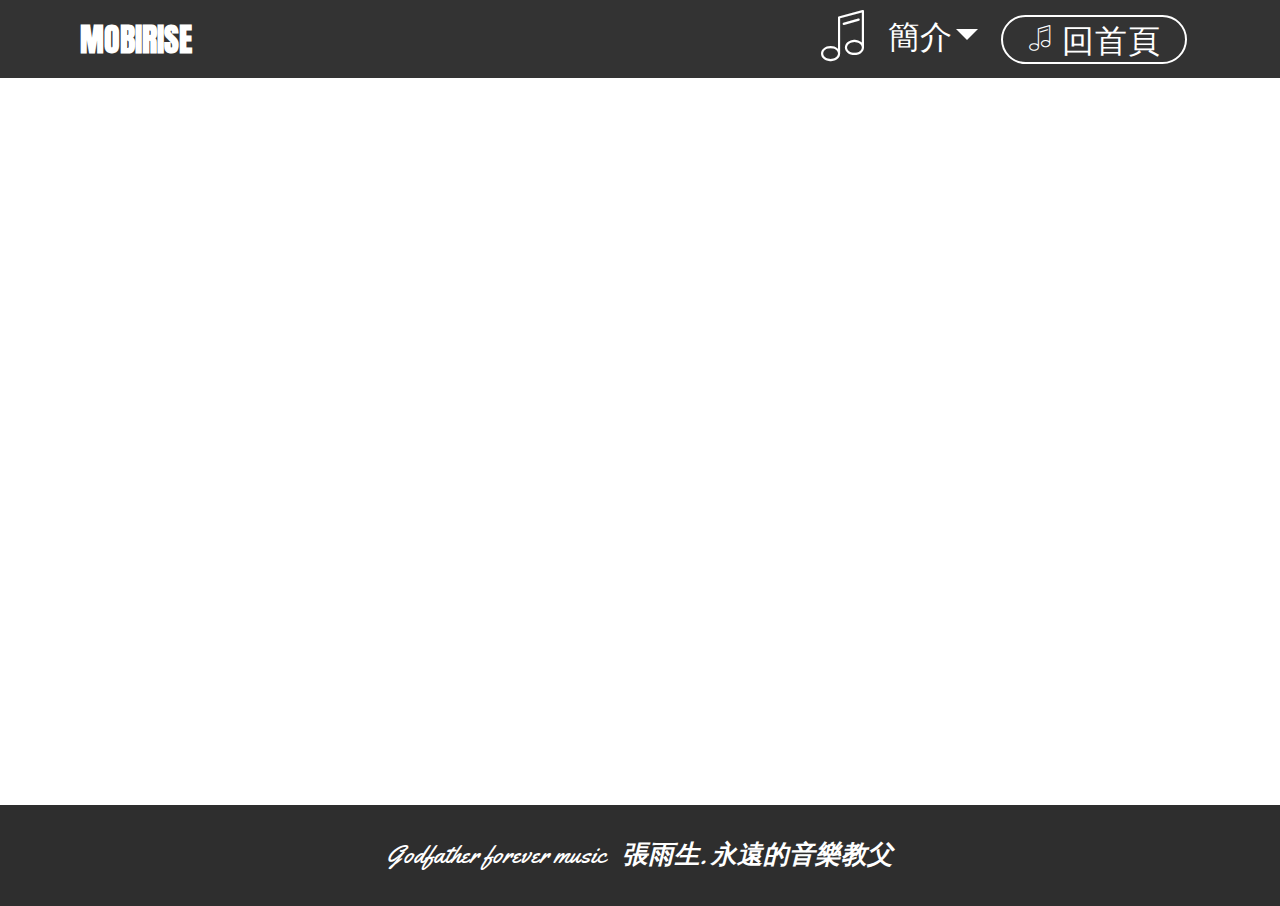
==== commit 774e5eac: "create github pages" ====
--- a/index.html
+++ b/index.html
@@ -6,7 +6,7 @@
   <meta http-equiv="X-UA-Compatible" content="IE=edge">
   <meta name="generator" content="Mobirise v4.3.4, mobirise.com">
   <meta name="viewport" content="width=device-width, initial-scale=1">
-  <link rel="shortcut icon" href="assets/images/logo2.png" type="image/x-icon">
+  <link rel="shortcut icon" href="assets/images/26045-128x73.png" type="image/x-icon">
   <meta name="description" content="">
   <title>Home</title>
   <link rel="stylesheet" href="assets/web/assets/mobirise-icons/mobirise-icons.css">
@@ -14,7 +14,6 @@
   <link rel="stylesheet" href="assets/bootstrap/css/bootstrap.min.css">
   <link rel="stylesheet" href="assets/bootstrap/css/bootstrap-grid.min.css">
   <link rel="stylesheet" href="assets/bootstrap/css/bootstrap-reboot.min.css">
-  <link rel="stylesheet" href="assets/socicon/css/styles.css">
   <link rel="stylesheet" href="assets/dropdown/css/style.css">
   <link rel="stylesheet" href="assets/theme/css/style.css">
   <link rel="stylesheet" href="assets/mobirise/css/mbr-additional.css" type="text/css">
@@ -23,7 +22,7 @@
   
 </head>
 <body>
-<section class="menu cid-qy1KsmOvwh" once="menu" id="menu1-e" data-rv-view="147">
+<section class="menu cid-qy1KsmOvwh" once="menu" id="menu1-e" data-rv-view="7">
 
     
 
@@ -38,155 +37,40 @@
         </button>
         <div class="menu-logo">
             <div class="navbar-brand">
-                <span class="navbar-logo">
-                    <a href="https://mobirise.com">
-                         <img src="assets/images/logo2.png" alt="Mobirise" media-simple="true" style="height: 3.8rem;">
-                    </a>
-                </span>
+                
                 <span class="navbar-caption-wrap"><a class="navbar-caption text-white display-4" href="https://mobirise.com">
                         MOBIRISE
                     </a></span>
             </div>
         </div>
         <div class="collapse navbar-collapse" id="navbarSupportedContent">
-            <ul class="navbar-nav nav-dropdown" data-app-modern-menu="true">
-                <li class="nav-item">
-                    <a class="nav-link link text-white display-4" href="https://mobirise.com">
-                        <span class="mbri-home mbr-iconfont mbr-iconfont-btn"></span>
-                        Services
-                    </a>
-                </li>
-                <li class="nav-item">
-                    <a class="nav-link link text-white display-4" href="https://mobirise.com">
-                        <span class="mbri-search mbr-iconfont mbr-iconfont-btn"></span>
-                        About Us
-                    </a>
-                </li>
-            </ul>
-            <div class="navbar-buttons mbr-section-btn">
-                <a class="btn btn-sm btn-primary display-4" href="https://mobirise.com">
-                    <span class="mbri-save mbr-iconfont mbr-iconfont-btn "></span>
-                    Try It Now!
-                </a>
-            </div>
+            <ul class="navbar-nav nav-dropdown" data-app-modern-menu="true"><li class="nav-item dropdown"><a class="nav-link link text-info display-4" href="page1.html" aria-expanded="false">&nbsp;</a></li><li class="nav-item"><a class="nav-link link text-info display-4" href="page1.html" aria-expanded="false">&nbsp;</a></li><li class="nav-item"><a class="nav-link link text-info display-4" href="page1.html" aria-expanded="false">&nbsp;</a></li><li class="nav-item"><a class="nav-link link text-info display-4" href="page1.html" aria-expanded="false">&nbsp;</a></li><li class="nav-item"><a class="nav-link link text-info display-4" href="page1.html" aria-expanded="false"></a></li><li class="nav-item dropdown open"><a class="nav-link link text-info dropdown-toggle display-4" href="page1.html" aria-expanded="true" data-toggle="dropdown-submenu"><span class="mbri-music mbr-iconfont mbr-iconfont-btn"></span>簡介</a><div class="dropdown-menu"><a class="text-info dropdown-item display-4" href="page1.html" aria-expanded="false"><span class="mbri-music mbr-iconfont mbr-iconfont-btn"></span>音樂教父簡介</a><a class="text-info dropdown-item display-4" href="page2.html" aria-expanded="true"><span class="mbri-like mbr-iconfont mbr-iconfont-btn"></span>學生座號班級</a></div></li></ul>
+            <div class="navbar-buttons mbr-section-btn"><a class="btn btn-sm btn-info-outline display-4" href="index.html#footer6-u"><span class="mbri-music mbr-iconfont mbr-iconfont-btn"></span>回首頁</a></div>
         </div>
     </nav>
 </section>
 
-<section class="engine"><a href="https://mobirise.co/g">how to create your own website</a></section><section class="cid-qy1KsnTY1E mbr-fullscreen mbr-parallax-background" id="header2-f" data-rv-view="149">
-
-    
-
-    
-
-    <div class="container align-center">
-        <div class="row justify-content-md-center">
-            <div class="mbr-white col-md-10">
-                <h1 class="mbr-section-title mbr-bold pb-3 mbr-fonts-style display-1">網頁設計作業<br>資2-2 孫偉恩<br><br></h1>
-                
-                <p class="mbr-text pb-3 mbr-fonts-style display-5"></p>
-                <div class="mbr-section-btn"><a class="btn btn-md btn-secondary display-2" href="page1.html#slider2-i">觀賞下一頁</a>
-                    <a class="btn btn-md btn-white-outline display-2" href="https://mobirise.com">回到首頁</a></div>
-            </div>
-        </div>
-    </div>
-    <div class="mbr-arrow hidden-sm-down" aria-hidden="true">
-        <a href="#next">
-            <i class="mbri-down mbr-iconfont"></i>
-        </a>
-    </div>
-</section>
-
-<section class="cid-qy1RGTD971" id="video1-m" data-rv-view="152">
+<section class="engine"><a href="https://mobirise.co/o">bootstrap buttons</a></section><section class="cid-qy1RGTD971" id="video1-m" data-rv-view="9">
 
     
     
     <figure class="mbr-figure align-center container">
-        <div class="video-block" style="width: 66%;">
-            <div><iframe class="mbr-embedded-video" src="https://www.youtube.com/embed/7FwPp7DI3oA?rel=0&amp;amp;showinfo=0&amp;autoplay=1&amp;loop=0" width="1280" height="720" frameborder="0" allowfullscreen></iframe></div>
+        <div class="video-block" style="width: 75%;">
+            <div><iframe class="mbr-embedded-video" src="https://www.youtube.com/embed/QAmsnJQEb20?rel=0&amp;amp;showinfo=0&amp;autoplay=1&amp;loop=1&amp;playlist=QAmsnJQEb20" width="800" height="600" frameborder="0" allowfullscreen></iframe></div>
         </div>
     </figure>
 </section>
 
-<section class="cid-qy1KsoAacs" id="footer1-g" data-rv-view="154">
+<section once="" class="cid-qD0eIXxsv6" id="footer6-u" data-rv-view="11">
 
     
 
     
 
     <div class="container">
-        <div class="media-container-row content text-white">
-            <div class="col-12 col-md-3">
-                <div class="media-wrap">
-                    <a href="https://mobirise.com/">
-                        <img src="assets/images/logo2.png" alt="Mobirise" media-simple="true">
-                    </a>
-                </div>
-            </div>
-            <div class="col-12 col-md-3 mbr-fonts-style display-7">
-                <h5 class="pb-3"></h5>
-                <p class="mbr-text"></p>
-            </div>
-            <div class="col-12 col-md-3 mbr-fonts-style display-7">
-                <h5 class="pb-3"></h5>
-                <p class="mbr-text"></p>
-            </div>
-            <div class="col-12 col-md-3 mbr-fonts-style display-7">
-                <h5 class="pb-3">
-                    Links(下載連結)</h5>
-                <p class="mbr-text">
-                    <a class="text-primary" href="https://mobirise.com/">Website builder</a>
-                    <br><a class="text-primary" href="https://mobirise.com/mobirise-free-win.zip">Download for Windows</a>
-                    <br><a class="text-primary" href="https://mobirise.com/mobirise-free-mac.zip">Download for Mac</a>
-                </p>
-            </div>
-        </div>
-        <div class="footer-lower">
-            <div class="media-container-row">
-                <div class="col-sm-12">
-                    <hr>
-                </div>
-            </div>
-            <div class="media-container-row mbr-white">
-                <div class="col-sm-6 copyright">
-                    <p class="mbr-text mbr-fonts-style display-7">
-                        © Copyright 2017 Mobirise - All Rights Reserved
-                    </p>
-                </div>
-                <div class="col-md-6">
-                    <div class="social-list align-right">
-                        <div class="soc-item">
-                            <a href="https://twitter.com/mobirise" target="_blank">
-                                <span class="socicon-twitter socicon mbr-iconfont mbr-iconfont-social" media-simple="true"></span>
-                            </a>
-                        </div>
-                        <div class="soc-item">
-                            <a href="https://www.facebook.com/pages/Mobirise/1616226671953247" target="_blank">
-                                <span class="socicon-facebook socicon mbr-iconfont mbr-iconfont-social" media-simple="true"></span>
-                            </a>
-                        </div>
-                        <div class="soc-item">
-                            <a href="https://www.youtube.com/c/mobirise" target="_blank">
-                                <span class="socicon-youtube socicon mbr-iconfont mbr-iconfont-social" media-simple="true"></span>
-                            </a>
-                        </div>
-                        <div class="soc-item">
-                            <a href="https://instagram.com/mobirise" target="_blank">
-                                <span class="socicon-instagram socicon mbr-iconfont mbr-iconfont-social" media-simple="true"></span>
-                            </a>
-                        </div>
-                        <div class="soc-item">
-                            <a href="https://plus.google.com/u/0/+Mobirise" target="_blank">
-                                <span class="socicon-googleplus socicon mbr-iconfont mbr-iconfont-social" media-simple="true"></span>
-                            </a>
-                        </div>
-                        <div class="soc-item">
-                            <a href="https://www.behance.net/Mobirise" target="_blank">
-                                <span class="socicon-behance socicon mbr-iconfont mbr-iconfont-social" media-simple="true"></span>
-                            </a>
-                        </div>
-                    </div>
-                </div>
+        <div class="media-container-row align-center mbr-white">
+            <div class="col-12">
+                <p class="mbr-text mb-0 mbr-fonts-style display-7">Godfather forever music &nbsp; <strong><em>張雨生. 永遠的音樂教父</em></strong></p>
             </div>
         </div>
     </div>
@@ -197,10 +81,9 @@
   <script src="assets/popper/popper.min.js"></script>
   <script src="assets/tether/tether.min.js"></script>
   <script src="assets/bootstrap/js/bootstrap.min.js"></script>
+  <script src="assets/smooth-scroll/smooth-scroll.js"></script>
   <script src="assets/dropdown/js/script.min.js"></script>
   <script src="assets/touch-swipe/jquery.touch-swipe.min.js"></script>
-  <script src="assets/jarallax/jarallax.min.js"></script>
-  <script src="assets/smooth-scroll/smooth-scroll.js"></script>
   <script src="assets/theme/js/script.js"></script>
   
   
--- a/assets/mobirise/css/mbr-additional.css
+++ b/assets/mobirise/css/mbr-additional.css
@@ -1,5 +1,6 @@
-@import url(https://fonts.googleapis.com/css?family=Rubik:300,300i,400,400i,500,500i,700,700i,900,900i);
-@import url(https://fonts.googleapis.com/css?family=Roboto+Condensed:300,300i,400,400i,700,700i);
+@import url(https://fonts.googleapis.com/css?family=Open+Sans+Condensed:300,300i,700);
+@import url(https://fonts.googleapis.com/css?family=Yellowtail:400);
+@import url(https://fonts.googleapis.com/css?family=Anton:400);
 
 
 
@@ -21,39 +22,39 @@
   line-height: 1.6;
 }
 .display-1 {
-  font-family: 'Rubik', sans-serif;
-  font-size: 4.25rem;
+  font-family: 'Open Sans Condensed', sans-serif;
+  font-size: 6rem;
 }
 .display-1 > .mbr-iconfont {
-  font-size: 6.8rem;
+  font-size: 9.6rem;
 }
 .display-2 {
-  font-family: 'Roboto Condensed', sans-serif;
-  font-size: 3rem;
+  font-family: 'Yellowtail', handwriting;
+  font-size: 1rem;
 }
 .display-2 > .mbr-iconfont {
-  font-size: 4.8rem;
+  font-size: 1.6rem;
 }
 .display-4 {
-  font-family: 'Rubik', sans-serif;
-  font-size: 1rem;
+  font-family: 'Anton', sans-serif;
+  font-size: 2rem;
 }
 .display-4 > .mbr-iconfont {
+  font-size: 3.2rem;
+}
+.display-5 {
+  font-family: 'Anton', sans-serif;
+  font-size: 2.5rem;
+}
+.display-5 > .mbr-iconfont {
+  font-size: 4rem;
+}
+.display-7 {
+  font-family: 'Yellowtail', handwriting;
   font-size: 1.6rem;
 }
-.display-5 {
-  font-family: 'Rubik', sans-serif;
-  font-size: 1.5rem;
-}
-.display-5 > .mbr-iconfont {
-  font-size: 2.4rem;
-}
-.display-7 {
-  font-family: 'Rubik', sans-serif;
-  font-size: 1rem;
-}
 .display-7 > .mbr-iconfont {
-  font-size: 1.6rem;
+  font-size: 2.56rem;
 }
 /* ---- Fluid typography for mobile devices ---- */
 /* 1.4 - font scale ratio ( bootstrap == 1.42857 ) */
@@ -62,24 +63,24 @@
 /* 0.65 - min scale variable, may vary */
 @media (max-width: 768px) {
   .display-1 {
-    font-size: 3.4rem;
-    font-size: calc( 2.1374999999999997rem + (4.25 - 2.1374999999999997) * ((100vw - 20rem) / (48 - 20)));
-    line-height: calc( 1.4 * (2.1374999999999997rem + (4.25 - 2.1374999999999997) * ((100vw - 20rem) / (48 - 20))));
+    font-size: 4.8rem;
+    font-size: calc( 2.75rem + (6 - 2.75) * ((100vw - 20rem) / (48 - 20)));
+    line-height: calc( 1.4 * (2.75rem + (6 - 2.75) * ((100vw - 20rem) / (48 - 20))));
   }
   .display-2 {
-    font-size: 2.4rem;
-    font-size: calc( 1.7rem + (3 - 1.7) * ((100vw - 20rem) / (48 - 20)));
-    line-height: calc( 1.4 * (1.7rem + (3 - 1.7) * ((100vw - 20rem) / (48 - 20))));
-  }
-  .display-4 {
     font-size: 0.8rem;
     font-size: calc( 1rem + (1 - 1) * ((100vw - 20rem) / (48 - 20)));
     line-height: calc( 1.4 * (1rem + (1 - 1) * ((100vw - 20rem) / (48 - 20))));
   }
+  .display-4 {
+    font-size: 1.6rem;
+    font-size: calc( 1.35rem + (2 - 1.35) * ((100vw - 20rem) / (48 - 20)));
+    line-height: calc( 1.4 * (1.35rem + (2 - 1.35) * ((100vw - 20rem) / (48 - 20))));
+  }
   .display-5 {
-    font-size: 1.2rem;
-    font-size: calc( 1.175rem + (1.5 - 1.175) * ((100vw - 20rem) / (48 - 20)));
-    line-height: calc( 1.4 * (1.175rem + (1.5 - 1.175) * ((100vw - 20rem) / (48 - 20))));
+    font-size: 2rem;
+    font-size: calc( 1.525rem + (2.5 - 1.525) * ((100vw - 20rem) / (48 - 20)));
+    line-height: calc( 1.4 * (1.525rem + (2.5 - 1.525) * ((100vw - 20rem) / (48 - 20))));
   }
 }
 /* Buttons */
@@ -166,8 +167,8 @@
 }
 .btn-secondary,
 .btn-secondary:active {
-  background-color: #ff3366;
-  border-color: #ff3366;
+  background-color: #232323;
+  border-color: #232323;
   color: #ffffff;
 }
 .btn-secondary:hover,
@@ -175,14 +176,14 @@
 .btn-secondary.focus,
 .btn-secondary.active {
   color: #ffffff;
-  background-color: #e50039;
-  border-color: #e50039;
+  background-color: #000000;
+  border-color: #000000;
 }
 .btn-secondary.disabled,
 .btn-secondary:disabled {
   color: #ffffff !important;
-  background-color: #e50039 !important;
-  border-color: #e50039 !important;
+  background-color: #000000 !important;
+  border-color: #000000 !important;
 }
 .btn-info,
 .btn-info:active {
@@ -330,22 +331,22 @@
 .btn-secondary-outline,
 .btn-secondary-outline:active {
   background: none;
-  border-color: #cc0033;
-  color: #cc0033;
+  border-color: #000000;
+  color: #000000;
 }
 .btn-secondary-outline:hover,
 .btn-secondary-outline:focus,
 .btn-secondary-outline.focus,
 .btn-secondary-outline.active {
   color: #ffffff;
-  background-color: #ff3366;
-  border-color: #ff3366;
+  background-color: #232323;
+  border-color: #232323;
 }
 .btn-secondary-outline.disabled,
 .btn-secondary-outline:disabled {
   color: #ffffff !important;
-  background-color: #ff3366 !important;
-  border-color: #ff3366 !important;
+  background-color: #232323 !important;
+  border-color: #232323 !important;
 }
 .btn-info-outline,
 .btn-info-outline:active {
@@ -465,7 +466,7 @@
   color: #149dcc !important;
 }
 .text-secondary {
-  color: #ff3366 !important;
+  color: #232323 !important;
 }
 .text-success {
   color: #f7ed4a !important;
@@ -491,7 +492,7 @@
 }
 a.text-secondary:hover,
 a.text-secondary:focus {
-  color: #cc0033 !important;
+  color: #000000 !important;
 }
 a.text-success:hover,
 a.text-success:focus {
@@ -622,14 +623,14 @@
   background-color: #f5f5f5;
   box-shadow: none;
   color: #565656;
-  font-family: 'Rubik', sans-serif;
-  font-size: 1rem;
+  font-family: 'Yellowtail', handwriting;
+  font-size: 1.6rem;
   line-height: 1.43;
   min-height: 3.5em;
   padding: 1.07em .5em;
 }
 .form-control > .mbr-iconfont {
-  font-size: 1.6rem;
+  font-size: 2.56rem;
 }
 .form-control,
 .form-control:focus {
@@ -1706,15 +1707,8 @@
     flex-shrink: 0;
   }
 }
-.cid-qy1KsnTY1E {
-  background-image: url("../../../assets/images/jumbotron.jpg");
-}
-.cid-qy1KsnTY1E H1 {
-  text-align: center;
-  color: #ffffff;
-}
 .cid-qy1RGTD971 {
-  padding-top: 60px;
+  padding-top: 120px;
   padding-bottom: 60px;
   background: #ffffff;
 }
@@ -1726,72 +1720,13 @@
     width: 100% !important;
   }
 }
-.cid-qy1KsoAacs {
-  padding-top: 60px;
-  padding-bottom: 60px;
+.cid-qD0eIXxsv6 {
+  padding-top: 30px;
+  padding-bottom: 30px;
   background-color: #2e2e2e;
 }
-@media (max-width: 767px) {
-  .cid-qy1KsoAacs .content {
-    text-align: center;
-  }
-  .cid-qy1KsoAacs .content > div:not(:last-child) {
-    margin-bottom: 2rem;
-  }
-}
-@media (max-width: 767px) {
-  .cid-qy1KsoAacs .media-wrap {
-    margin-bottom: 1rem;
-  }
-}
-.cid-qy1KsoAacs .media-wrap .mbr-iconfont-logo {
-  font-size: 7.5rem;
-  color: #f36;
-}
-.cid-qy1KsoAacs .media-wrap img {
-  height: 6rem;
-}
-@media (max-width: 767px) {
-  .cid-qy1KsoAacs .footer-lower .copyright {
-    margin-bottom: 1rem;
-    text-align: center;
-  }
-}
-.cid-qy1KsoAacs .footer-lower hr {
-  margin: 1rem 0;
-  border-color: #fff;
-  opacity: .05;
-}
-.cid-qy1KsoAacs .footer-lower .social-list {
-  padding-left: 0;
-  margin-bottom: 0;
-  list-style: none;
-  display: flex;
-  flex-wrap: wrap;
-  justify-content: flex-end;
-  -webkit-justify-content: flex-end;
-}
-.cid-qy1KsoAacs .footer-lower .social-list .mbr-iconfont-social {
-  font-size: 1.3rem;
-  color: #fff;
-}
-.cid-qy1KsoAacs .footer-lower .social-list .soc-item {
-  margin: 0 .5rem;
-}
-.cid-qy1KsoAacs .footer-lower .social-list a {
-  margin: 0;
-  opacity: .5;
-  -webkit-transition: .2s linear;
-  transition: .2s linear;
-}
-.cid-qy1KsoAacs .footer-lower .social-list a:hover {
-  opacity: 1;
-}
-@media (max-width: 767px) {
-  .cid-qy1KsoAacs .footer-lower .social-list {
-    justify-content: center;
-    -webkit-justify-content: center;
-  }
+.cid-qD0eIXxsv6 .media-container-row .mbr-text {
+  text-align: center;
 }
 .cid-qy1KsmOvwh .navbar {
   padding: .5rem 0;
@@ -2161,278 +2096,468 @@
     flex-shrink: 0;
   }
 }
-.cid-qy1OB8WUk6 {
-  padding-top: 45px;
-  padding-bottom: 45px;
+.cid-qD0hAQVAf5 {
+  padding-top: 60px;
+  padding-bottom: 135px;
+  background-color: #f9f9f9;
+}
+.cid-qD0hAQVAf5 p {
+  color: #767676;
+}
+.cid-qD0hAQVAf5 .mbr-section-subtitle {
+  color: #767676;
+}
+.cid-qD0hAQVAf5 .accordion-content {
+  flex-basis: 100%;
+  -webkit-flex-basis: 100%;
+}
+.cid-qD0hAQVAf5 .panel-group {
+  width: 100%;
+}
+.cid-qD0hAQVAf5 .card {
+  border-radius: 0px;
+  margin-bottom: -1px;
+}
+.cid-qD0hAQVAf5 .card .card-header {
+  border-radius: 0px;
+  border: 0px;
+  padding: 0;
+}
+.cid-qD0hAQVAf5 .card .card-header a.panel-title {
+  margin-bottom: 0;
+  font-style: normal;
+  font-weight: 500;
+  display: block;
+  text-decoration: none !important;
+  margin-top: -1px;
+  line-height: normal;
+}
+.cid-qD0hAQVAf5 .card .card-header a.panel-title:focus {
+  text-decoration: none !important;
+}
+.cid-qD0hAQVAf5 .card .card-header a.panel-title h4 {
+  padding: 1.3rem 2rem;
+  border: 1px solid #dfdfdf;
+  margin-bottom: 0;
+}
+.cid-qD0hAQVAf5 .card .card-header a.panel-title h4 .sign {
+  padding-right: 1rem;
+}
+.cid-qD0hAQVAf5 .mbr-figure {
+  -webkit-align-self: flex-start;
+  align-self: flex-start;
+  padding-left: 4rem;
+  padding-left: 0;
+  padding-right: 4rem;
+}
+.cid-qD0hAQVAf5 .media-container-row {
+  -webkit-flex-direction: row-reverse;
+  flex-direction: row-reverse;
+}
+@media (max-width: 991px) {
+  .cid-qD0hAQVAf5 .media-container-row {
+    -webkit-flex-direction: column-reverse;
+    flex-direction: column-reverse;
+  }
+  .cid-qD0hAQVAf5 .mbr-figure {
+    padding-right: 0;
+    padding-left: 0;
+    padding-top: 2rem;
+    padding-top: 0;
+    padding-bottom: 2rem;
+  }
+}
+.cid-qD0hAQVAf5 H4 {
+  text-align: left;
+}
+.cid-qD0hAQVAf5 .panel-text {
+  color: #232323;
+}
+.cid-qy1KsmOvwh .navbar {
+  padding: .5rem 0;
+  background: #333333;
+  transition: none;
+  min-height: 77px;
+}
+.cid-qy1KsmOvwh .navbar-dropdown.bg-color.transparent.opened {
+  background: #333333;
+}
+.cid-qy1KsmOvwh a {
+  font-style: normal;
+}
+.cid-qy1KsmOvwh .nav-item span {
+  padding-right: 0.4em;
+  line-height: 0.5em;
+  vertical-align: text-bottom;
+  position: relative;
+  top: -0.2em;
+  text-decoration: none;
+}
+.cid-qy1KsmOvwh .nav-item a {
+  padding: 0.7rem 0 !important;
+  margin: 0rem .65rem !important;
+}
+.cid-qy1KsmOvwh .btn {
+  padding: 0.4rem 1.5rem;
+  display: inline-flex;
+  align-items: center;
+}
+.cid-qy1KsmOvwh .btn .mbr-iconfont {
+  font-size: 1.6rem;
+}
+.cid-qy1KsmOvwh .menu-logo {
+  margin-right: auto;
+}
+.cid-qy1KsmOvwh .menu-logo .navbar-brand {
+  display: flex;
+  margin-left: 5rem;
+  padding: 0;
+  transition: padding .2s;
+  min-height: 3.8rem;
+  align-items: center;
+}
+.cid-qy1KsmOvwh .menu-logo .navbar-brand .navbar-caption-wrap {
+  display: -webkit-flex;
+  -webkit-align-items: center;
+  align-items: center;
+  word-break: break-word;
+  min-width: 7rem;
+  margin: .3rem 0;
+}
+.cid-qy1KsmOvwh .menu-logo .navbar-brand .navbar-caption-wrap .navbar-caption {
+  line-height: 1.2rem !important;
+  padding-right: 2rem;
+}
+.cid-qy1KsmOvwh .menu-logo .navbar-brand .navbar-logo {
+  font-size: 4rem;
+  transition: font-size 0.25s;
+}
+.cid-qy1KsmOvwh .menu-logo .navbar-brand .navbar-logo img {
+  display: flex;
+}
+.cid-qy1KsmOvwh .menu-logo .navbar-brand .navbar-logo .mbr-iconfont {
+  transition: font-size 0.25s;
+}
+.cid-qy1KsmOvwh .navbar-toggleable-sm .navbar-collapse {
+  justify-content: flex-end;
+  -webkit-justify-content: flex-end;
+  padding-right: 5rem;
+  width: auto;
+}
+.cid-qy1KsmOvwh .navbar-toggleable-sm .navbar-collapse .navbar-nav {
+  flex-wrap: wrap;
+  -webkit-flex-wrap: wrap;
+  padding-left: 0;
+}
+.cid-qy1KsmOvwh .navbar-toggleable-sm .navbar-collapse .navbar-nav .nav-item {
+  -webkit-align-self: center;
+  align-self: center;
+}
+.cid-qy1KsmOvwh .navbar-toggleable-sm .navbar-collapse .navbar-buttons {
+  padding-left: 0;
+  padding-bottom: 0;
+}
+.cid-qy1KsmOvwh .dropdown .dropdown-menu {
+  background: #333333;
+  display: none;
+  position: absolute;
+  min-width: 5rem;
+  padding-top: 1.4rem;
+  padding-bottom: 1.4rem;
+  text-align: left;
+}
+.cid-qy1KsmOvwh .dropdown .dropdown-menu .dropdown-item {
+  width: auto;
+  padding: 0.235em 1.5385em 0.235em 1.5385em !important;
+}
+.cid-qy1KsmOvwh .dropdown .dropdown-menu .dropdown-item::after {
+  right: 0.5rem;
+}
+.cid-qy1KsmOvwh .dropdown .dropdown-menu .dropdown-submenu {
+  margin: 0;
+}
+.cid-qy1KsmOvwh .dropdown.open > .dropdown-menu {
+  display: block;
+}
+.cid-qy1KsmOvwh .navbar-toggleable-sm.opened:after {
+  position: absolute;
+  width: 100vw;
+  height: 100vh;
+  content: '';
+  background-color: rgba(0, 0, 0, 0.1);
+  left: 0;
+  bottom: 0;
+  transform: translateY(100%);
+  -webkit-transform: translateY(100%);
+  z-index: 1000;
+}
+.cid-qy1KsmOvwh .navbar.navbar-short {
+  min-height: 60px;
+  transition: all .2s;
+}
+.cid-qy1KsmOvwh .navbar.navbar-short .navbar-toggler-right {
+  top: 20px;
+}
+.cid-qy1KsmOvwh .navbar.navbar-short .navbar-logo a {
+  font-size: 2.5rem !important;
+  line-height: 2.5rem;
+  transition: font-size 0.25s;
+}
+.cid-qy1KsmOvwh .navbar.navbar-short .navbar-logo a .mbr-iconfont {
+  font-size: 2.5rem !important;
+}
+.cid-qy1KsmOvwh .navbar.navbar-short .navbar-logo a img {
+  height: 3rem !important;
+}
+.cid-qy1KsmOvwh .navbar.navbar-short .navbar-brand {
+  min-height: 3rem;
+}
+.cid-qy1KsmOvwh button.navbar-toggler {
+  width: 31px;
+  height: 18px;
+  cursor: pointer;
+  transition: all .2s;
+  top: 1.5rem;
+  right: 1rem;
+}
+.cid-qy1KsmOvwh button.navbar-toggler:focus {
+  outline: none;
+}
+.cid-qy1KsmOvwh button.navbar-toggler .hamburger span {
+  position: absolute;
+  right: 0;
+  width: 30px;
+  height: 2px;
+  border-right: 5px;
   background-color: #ffffff;
 }
-.cid-qy1OB8WUk6 .content-slider {
+.cid-qy1KsmOvwh button.navbar-toggler .hamburger span:nth-child(1) {
+  top: 0;
+  transition: all .2s;
+}
+.cid-qy1KsmOvwh button.navbar-toggler .hamburger span:nth-child(2) {
+  top: 8px;
+  transition: all .15s;
+}
+.cid-qy1KsmOvwh button.navbar-toggler .hamburger span:nth-child(3) {
+  top: 8px;
+  transition: all .15s;
+}
+.cid-qy1KsmOvwh button.navbar-toggler .hamburger span:nth-child(4) {
+  top: 16px;
+  transition: all .2s;
+}
+.cid-qy1KsmOvwh nav.opened .hamburger span:nth-child(1) {
+  top: 8px;
+  width: 0;
+  opacity: 0;
+  right: 50%;
+  transition: all .2s;
+}
+.cid-qy1KsmOvwh nav.opened .hamburger span:nth-child(2) {
+  -webkit-transform: rotate(45deg);
+  transform: rotate(45deg);
+  transition: all .25s;
+}
+.cid-qy1KsmOvwh nav.opened .hamburger span:nth-child(3) {
+  -webkit-transform: rotate(-45deg);
+  transform: rotate(-45deg);
+  transition: all .25s;
+}
+.cid-qy1KsmOvwh nav.opened .hamburger span:nth-child(4) {
+  top: 8px;
+  width: 0;
+  opacity: 0;
+  right: 50%;
+  transition: all .2s;
+}
+.cid-qy1KsmOvwh .collapsed.navbar-expand {
+  flex-direction: column;
+}
+.cid-qy1KsmOvwh .collapsed .btn {
   display: flex;
-  justify-content: center;
-}
-.cid-qy1OB8WUk6 .modal-body .close {
-  background: #1b1b1b;
-}
-.cid-qy1OB8WUk6 .modal-body .close span {
-  font-style: normal;
-}
-.cid-qy1OB8WUk6 .carousel-inner > .active,
-.cid-qy1OB8WUk6 .carousel-inner > .next,
-.cid-qy1OB8WUk6 .carousel-inner > .prev {
-  display: flex;
-}
-.cid-qy1OB8WUk6 .carousel-control .icon-next,
-.cid-qy1OB8WUk6 .carousel-control .icon-prev {
-  margin-top: -18px;
-  font-size: 40px;
-  line-height: 27px;
-}
-.cid-qy1OB8WUk6 .carousel-control:hover {
-  background: #1b1b1b;
-  color: #fff;
+}
+.cid-qy1KsmOvwh .collapsed .navbar-collapse {
+  display: none !important;
+  padding-right: 0 !important;
+}
+.cid-qy1KsmOvwh .collapsed .navbar-collapse.collapsing,
+.cid-qy1KsmOvwh .collapsed .navbar-collapse.show {
+  display: block !important;
+}
+.cid-qy1KsmOvwh .collapsed .navbar-collapse.collapsing .navbar-nav,
+.cid-qy1KsmOvwh .collapsed .navbar-collapse.show .navbar-nav {
+  display: block;
+  text-align: center;
+}
+.cid-qy1KsmOvwh .collapsed .navbar-collapse.collapsing .navbar-nav .nav-item,
+.cid-qy1KsmOvwh .collapsed .navbar-collapse.show .navbar-nav .nav-item {
+  clear: both;
+}
+.cid-qy1KsmOvwh .collapsed .navbar-collapse.collapsing .navbar-buttons,
+.cid-qy1KsmOvwh .collapsed .navbar-collapse.show .navbar-buttons {
+  text-align: center;
+}
+.cid-qy1KsmOvwh .collapsed .navbar-collapse.collapsing .navbar-buttons:last-child,
+.cid-qy1KsmOvwh .collapsed .navbar-collapse.show .navbar-buttons:last-child {
+  margin-bottom: 1rem;
+}
+.cid-qy1KsmOvwh .collapsed button.navbar-toggler {
+  display: block;
+}
+.cid-qy1KsmOvwh .collapsed .navbar-brand {
+  margin-left: 1rem !important;
+}
+.cid-qy1KsmOvwh .collapsed .navbar-toggleable-sm {
+  flex-direction: column;
+  -webkit-flex-direction: column;
+}
+.cid-qy1KsmOvwh .collapsed .dropdown .dropdown-menu {
+  width: 100%;
+  text-align: center;
+  position: relative;
+  opacity: 0;
+  display: block;
+  height: 0;
+  visibility: hidden;
+  padding: 0;
+  transition-duration: .5s;
+  transition-property: opacity,padding,height;
+}
+.cid-qy1KsmOvwh .collapsed .dropdown.open > .dropdown-menu {
+  position: relative;
   opacity: 1;
-}
-@media (max-width: 767px) {
-  .cid-qy1OB8WUk6 .container .carousel-control {
-    margin-bottom: 0;
-  }
-  .cid-qy1OB8WUk6 .content-slider-wrap {
-    width: 100%!important;
-  }
-}
-.cid-qy1OB8WUk6 .boxed-slider {
-  position: relative;
-  padding: 93px 0;
-}
-.cid-qy1OB8WUk6 .boxed-slider > div {
-  position: relative;
-}
-.cid-qy1OB8WUk6 .container img {
+  height: auto;
+  padding: 1.4rem 0;
+  visibility: visible;
+}
+.cid-qy1KsmOvwh .collapsed .dropdown .dropdown-submenu {
+  left: 0;
+  text-align: center;
   width: 100%;
 }
-.cid-qy1OB8WUk6 .container img + .row {
-  position: absolute;
+.cid-qy1KsmOvwh .collapsed .dropdown .dropdown-toggle[data-toggle="dropdown-submenu"]::after {
+  margin-top: 0;
+  position: inherit;
+  right: 0;
   top: 50%;
-  left: 0;
-  right: 0;
-  -webkit-transform: translateY(-50%);
-  -moz-transform: translateY(-50%);
-  transform: translateY(-50%);
-  z-index: 2;
-}
-.cid-qy1OB8WUk6 .mbr-section {
-  padding: 0;
-  background-attachment: scroll;
-}
-.cid-qy1OB8WUk6 .mbr-table-cell {
-  padding: 0;
-}
-.cid-qy1OB8WUk6 .container .carousel-indicators {
-  margin-bottom: 3px;
-}
-.cid-qy1OB8WUk6 .carousel-caption {
-  top: 50%;
-  right: 0;
-  bottom: auto;
-  left: 0;
-  display: flex;
-  align-items: center;
-  -webkit-transform: translateY(-50%);
-  transform: translateY(-50%);
-}
-.cid-qy1OB8WUk6 .mbr-overlay {
-  z-index: 1;
-}
-.cid-qy1OB8WUk6 .container-slide.container {
-  width: 100%;
-  min-height: 100vh;
-  padding: 0;
-}
-.cid-qy1OB8WUk6 .carousel-item {
-  background-position: 50% 50%;
-  background-repeat: no-repeat;
-  background-size: cover;
-  -o-transition: -o-transform 0.6s ease-in-out;
-  -webkit-transition: -webkit-transform 0.6s ease-in-out;
-  transition: transform 0.6s ease-in-out, -webkit-transform 0.6s ease-in-out, -o-transform 0.6s ease-in-out;
-  -webkit-backface-visibility: hidden;
-  backface-visibility: hidden;
-  -webkit-perspective: 1000px;
-  perspective: 1000px;
-}
-@media (max-width: 576px) {
-  .cid-qy1OB8WUk6 .carousel-item .container {
+  display: inline-block;
+  width: 0;
+  height: 0;
+  margin-left: .3em;
+  vertical-align: middle;
+  content: "";
+  border-top: .30em solid;
+  border-right: .30em solid transparent;
+  border-left: .30em solid transparent;
+}
+@media (max-width: 991px) {
+  .cid-qy1KsmOvwh .navbar-expand {
+    flex-direction: column;
+  }
+  .cid-qy1KsmOvwh img {
+    height: 3.8rem !important;
+  }
+  .cid-qy1KsmOvwh .btn {
+    display: flex;
+  }
+  .cid-qy1KsmOvwh button.navbar-toggler {
+    display: block;
+  }
+  .cid-qy1KsmOvwh .navbar-brand {
+    margin-left: 1rem !important;
+  }
+  .cid-qy1KsmOvwh .navbar-toggleable-sm {
+    flex-direction: column;
+    -webkit-flex-direction: column;
+  }
+  .cid-qy1KsmOvwh .navbar-collapse {
+    display: none !important;
+    padding-right: 0 !important;
+  }
+  .cid-qy1KsmOvwh .navbar-collapse.collapsing,
+  .cid-qy1KsmOvwh .navbar-collapse.show {
+    display: block !important;
+  }
+  .cid-qy1KsmOvwh .navbar-collapse.collapsing .navbar-nav,
+  .cid-qy1KsmOvwh .navbar-collapse.show .navbar-nav {
+    display: block;
+    text-align: center;
+  }
+  .cid-qy1KsmOvwh .navbar-collapse.collapsing .navbar-nav .nav-item,
+  .cid-qy1KsmOvwh .navbar-collapse.show .navbar-nav .nav-item {
+    clear: both;
+  }
+  .cid-qy1KsmOvwh .navbar-collapse.collapsing .navbar-buttons,
+  .cid-qy1KsmOvwh .navbar-collapse.show .navbar-buttons {
+    text-align: center;
+  }
+  .cid-qy1KsmOvwh .navbar-collapse.collapsing .navbar-buttons:last-child,
+  .cid-qy1KsmOvwh .navbar-collapse.show .navbar-buttons:last-child {
+    margin-bottom: 1rem;
+  }
+  .cid-qy1KsmOvwh .dropdown .dropdown-menu {
     width: 100%;
-  }
-}
-.cid-qy1OB8WUk6 .carousel-item-next.carousel-item-left,
-.cid-qy1OB8WUk6 .carousel-item-prev.carousel-item-right {
-  -webkit-transform: translate3d(0, 0, 0);
-  transform: translate3d(0, 0, 0);
-}
-.cid-qy1OB8WUk6 .active.carousel-item-right,
-.cid-qy1OB8WUk6 .carousel-item-next {
-  -webkit-transform: translate3d(100%, 0, 0);
-  transform: translate3d(100%, 0, 0);
-}
-.cid-qy1OB8WUk6 .active.carousel-item-left,
-.cid-qy1OB8WUk6 .carousel-item-prev {
-  -webkit-transform: translate3d(-100%, 0, 0);
-  transform: translate3d(-100%, 0, 0);
-}
-.cid-qy1OB8WUk6 .mbr-slider .carousel-control {
-  top: 50%;
-  width: 50px;
-  height: 50px;
-  margin-top: -1.5rem;
-  font-size: 35px;
-  background-color: rgba(0, 0, 0, 0.5);
-  border: 2px solid #fff;
-  border-radius: 50%;
-  transition: all .3s;
-}
-.cid-qy1OB8WUk6 .mbr-slider .carousel-control.carousel-control-prev {
-  left: 0;
-  margin-left: 2.5rem;
-}
-.cid-qy1OB8WUk6 .mbr-slider .carousel-control.carousel-control-next {
-  right: 0;
-  margin-right: 2.5rem;
-}
-.cid-qy1OB8WUk6 .mbr-slider .carousel-control .mbr-iconfont {
-  font-size: 1.5rem;
-}
-@media (max-width: 767px) {
-  .cid-qy1OB8WUk6 .mbr-slider .carousel-control {
-    top: auto;
-    bottom: 1rem;
-  }
-}
-.cid-qy1OB8WUk6 .mbr-slider .carousel-indicators {
-  position: absolute;
-  bottom: 0;
-  margin-bottom: 1.5rem !important;
-}
-.cid-qy1OB8WUk6 .mbr-slider .carousel-indicators li {
-  max-width: 15px;
-  height: 15px;
-  max-height: 15px;
-  margin: 3px;
-  background-color: rgba(0, 0, 0, 0.5);
-  border: 2px solid #fff;
-  border-radius: 50%;
-  opacity: .5;
-  transition: all .3s;
-}
-.cid-qy1OB8WUk6 .mbr-slider .carousel-indicators li.active,
-.cid-qy1OB8WUk6 .mbr-slider .carousel-indicators li:hover {
-  opacity: .9;
-}
-.cid-qy1OB8WUk6 .mbr-slider .carousel-indicators li::after,
-.cid-qy1OB8WUk6 .mbr-slider .carousel-indicators li::before {
-  content: none;
-}
-.cid-qy1OB8WUk6 .mbr-slider .carousel-indicators.ie-fix {
-  left: 50%;
-  display: block;
-  width: 60%;
-  margin-left: -30%;
+    text-align: center;
+    position: relative;
+    opacity: 0;
+    display: block;
+    height: 0;
+    visibility: hidden;
+    padding: 0;
+    transition-duration: .5s;
+    transition-property: opacity,padding,height;
+  }
+  .cid-qy1KsmOvwh .dropdown.open > .dropdown-menu {
+    position: relative;
+    opacity: 1;
+    height: auto;
+    padding: 1.4rem 0;
+    visibility: visible;
+  }
+  .cid-qy1KsmOvwh .dropdown .dropdown-submenu {
+    left: 0;
+    text-align: center;
+    width: 100%;
+  }
+  .cid-qy1KsmOvwh .dropdown .dropdown-toggle[data-toggle="dropdown-submenu"]::after {
+    margin-top: 0;
+    position: inherit;
+    right: 0;
+    top: 50%;
+    display: inline-block;
+    width: 0;
+    height: 0;
+    margin-left: .3em;
+    vertical-align: middle;
+    content: "";
+    border-top: .30em solid;
+    border-right: .30em solid transparent;
+    border-left: .30em solid transparent;
+  }
+}
+@media (min-width: 767px) {
+  .cid-qy1KsmOvwh .menu-logo {
+    flex-shrink: 0;
+  }
+}
+.cid-qD0tM7fnuT {
+  padding-top: 30px;
+  padding-bottom: 30px;
+  background-color: #2e2e2e;
+}
+.cid-qD0tTAJ9W1 {
+  background-image: url("../../../assets/images/cimg6510-2000x1500.jpg");
+}
+.cid-qD0tTAJ9W1 .mbr-figure {
+  margin: 0 auto;
+}
+.cid-qD0tTAJ9W1 B {
+  color: #fffbeb;
+}
+.cid-qD0tTAJ9W1 H3 {
   text-align: center;
 }
-@media (max-width: 576px) {
-  .cid-qy1OB8WUk6 .mbr-slider .carousel-indicators {
-    display: none !important;
-  }
-}
-.cid-qy1OB8WUk6 .mbr-slider > .container img {
-  width: 100%;
-}
-.cid-qy1OB8WUk6 .mbr-slider > .container img + .row {
-  position: absolute;
-  top: 50%;
-  right: 0;
-  left: 0;
-  z-index: 2;
-  -moz-transform: translateY(-50%);
-  -webkit-transform: translateY(-50%);
-  transform: translateY(-50%);
-}
-.cid-qy1OB8WUk6 .mbr-slider > .container .carousel-indicators {
-  margin-bottom: 3px;
-}
-@media (max-width: 576px) {
-  .cid-qy1OB8WUk6 .mbr-slider > .container .carousel-control {
-    margin-bottom: 0;
-  }
-}
-.cid-qy1OB8WUk6 .mbr-slider .mbr-section {
-  padding: 0;
-  background-attachment: scroll;
-}
-.cid-qy1OB8WUk6 .mbr-slider .mbr-table-cell {
-  padding: 0;
-}
-.cid-qy1OB8WUk6 .carousel-item .container.container-slide {
-  position: initial;
-  width: auto;
-  min-height: 0;
-}
-.cid-qy1OB8WUk6 .full-screen .slider-fullscreen-image {
-  min-height: 100vh;
-  background-repeat: no-repeat;
-  background-position: 50% 50%;
-  background-size: cover;
-}
-.cid-qy1OB8WUk6 .full-screen .slider-fullscreen-image.active {
-  display: -o-flex;
-}
-.cid-qy1OB8WUk6 .full-screen .container {
-  width: auto;
-  padding-right: 0;
-  padding-left: 0;
-}
-.cid-qy1OB8WUk6 .full-screen .carousel-item .container.container-slide {
-  width: 100%;
-  min-height: 100vh;
-  padding: 0;
-}
-.cid-qy1OB8WUk6 .full-screen .carousel-item .container.container-slide img {
-  display: none;
-}
-.cid-qy1OB8WUk6 .mbr-background-video-preview {
-  position: absolute;
-  top: 0;
-  right: 0;
-  bottom: 0;
-  left: 0;
-}
-.cid-qy1OB8WUk6 .mbr-overlay ~ .container-slide {
-  z-index: auto;
-}
-.cid-qy1OB8WUk6 .mbr-slider.slide .container {
-  overflow: hidden;
-  padding: 0;
-}
-.cid-qy1OB8WUk6 .carousel-inner {
-  height: 100%;
-}
-.cid-qy1OB8WUk6 .slider-fullscreen-image {
-  height: 100%;
-  background: transparent !important;
-}
-.cid-qy1OB8WUk6 .image_wrapper {
-  height: 400px;
-  width: 100%;
-  position: relative;
-  display: inline-block;
-}
-.cid-qy1OB8WUk6 .image_wrapper img {
-  width: auto !important;
-  height: 100%;
-}
-.cid-qy1OB8WUk6 .carousel-item .container-slide {
+.cid-qD0tTAJ9W1 H1 {
   text-align: center;
 }
-.cid-qy1OB8WUk6 .content-slider-wrap {
-  width: 60%;
-}
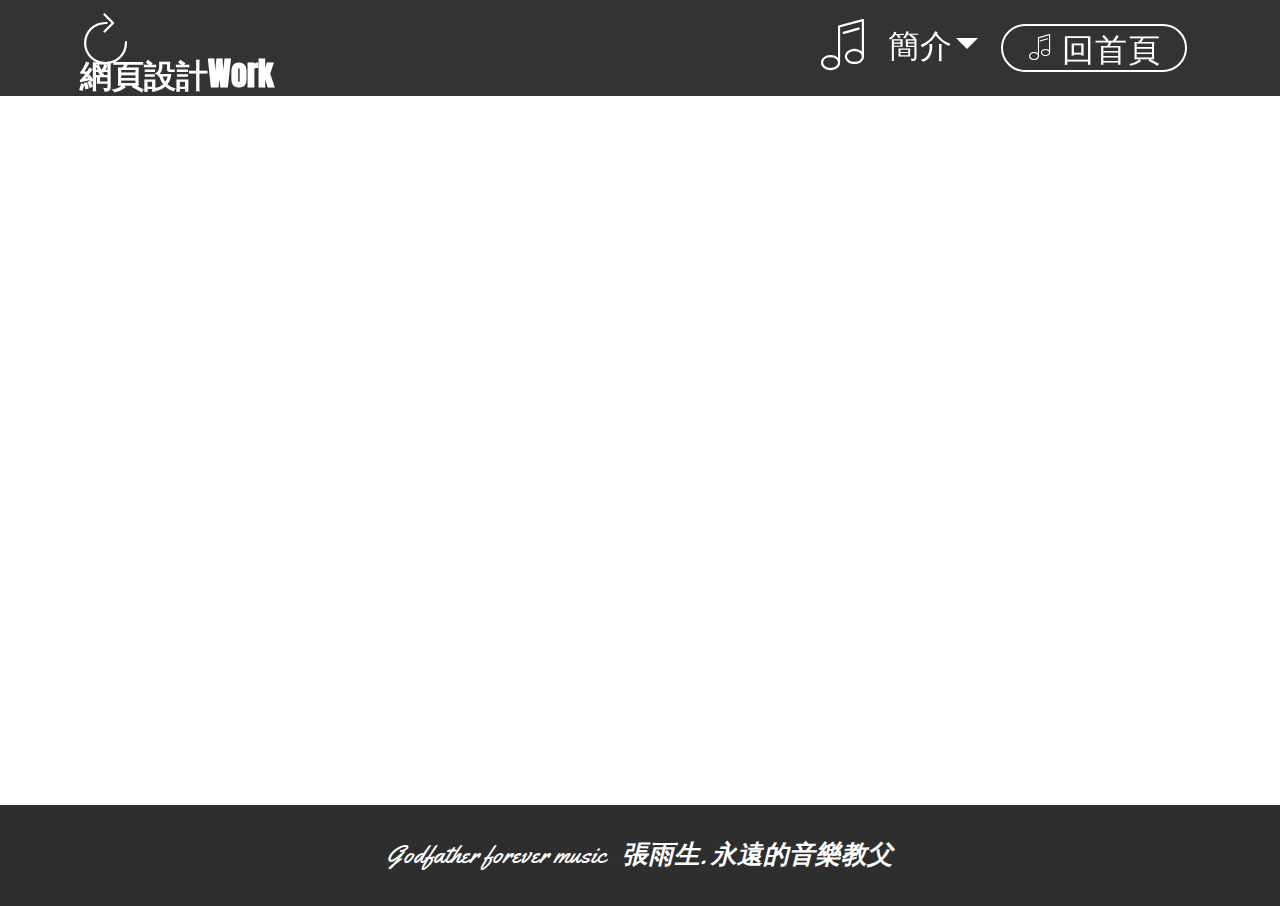
==== commit c42d9bda: "create github pages" ====
--- a/index.html
+++ b/index.html
@@ -38,9 +38,7 @@
         <div class="menu-logo">
             <div class="navbar-brand">
                 
-                <span class="navbar-caption-wrap"><a class="navbar-caption text-white display-4" href="https://mobirise.com">
-                        MOBIRISE
-                    </a></span>
+                <span class="navbar-caption-wrap"><a class="navbar-caption text-white display-4" href="#top"><span class="mbri-refresh mbr-iconfont mbr-iconfont-btn"></span>網頁設計Work</a></span>
             </div>
         </div>
         <div class="collapse navbar-collapse" id="navbarSupportedContent">
@@ -50,7 +48,7 @@
     </nav>
 </section>
 
-<section class="engine"><a href="https://mobirise.co/o">bootstrap buttons</a></section><section class="cid-qy1RGTD971" id="video1-m" data-rv-view="9">
+<section class="engine"><a href="https://mobirise.co/b">web creator</a></section><section class="cid-qy1RGTD971" id="video1-m" data-rv-view="9">
 
     
     
